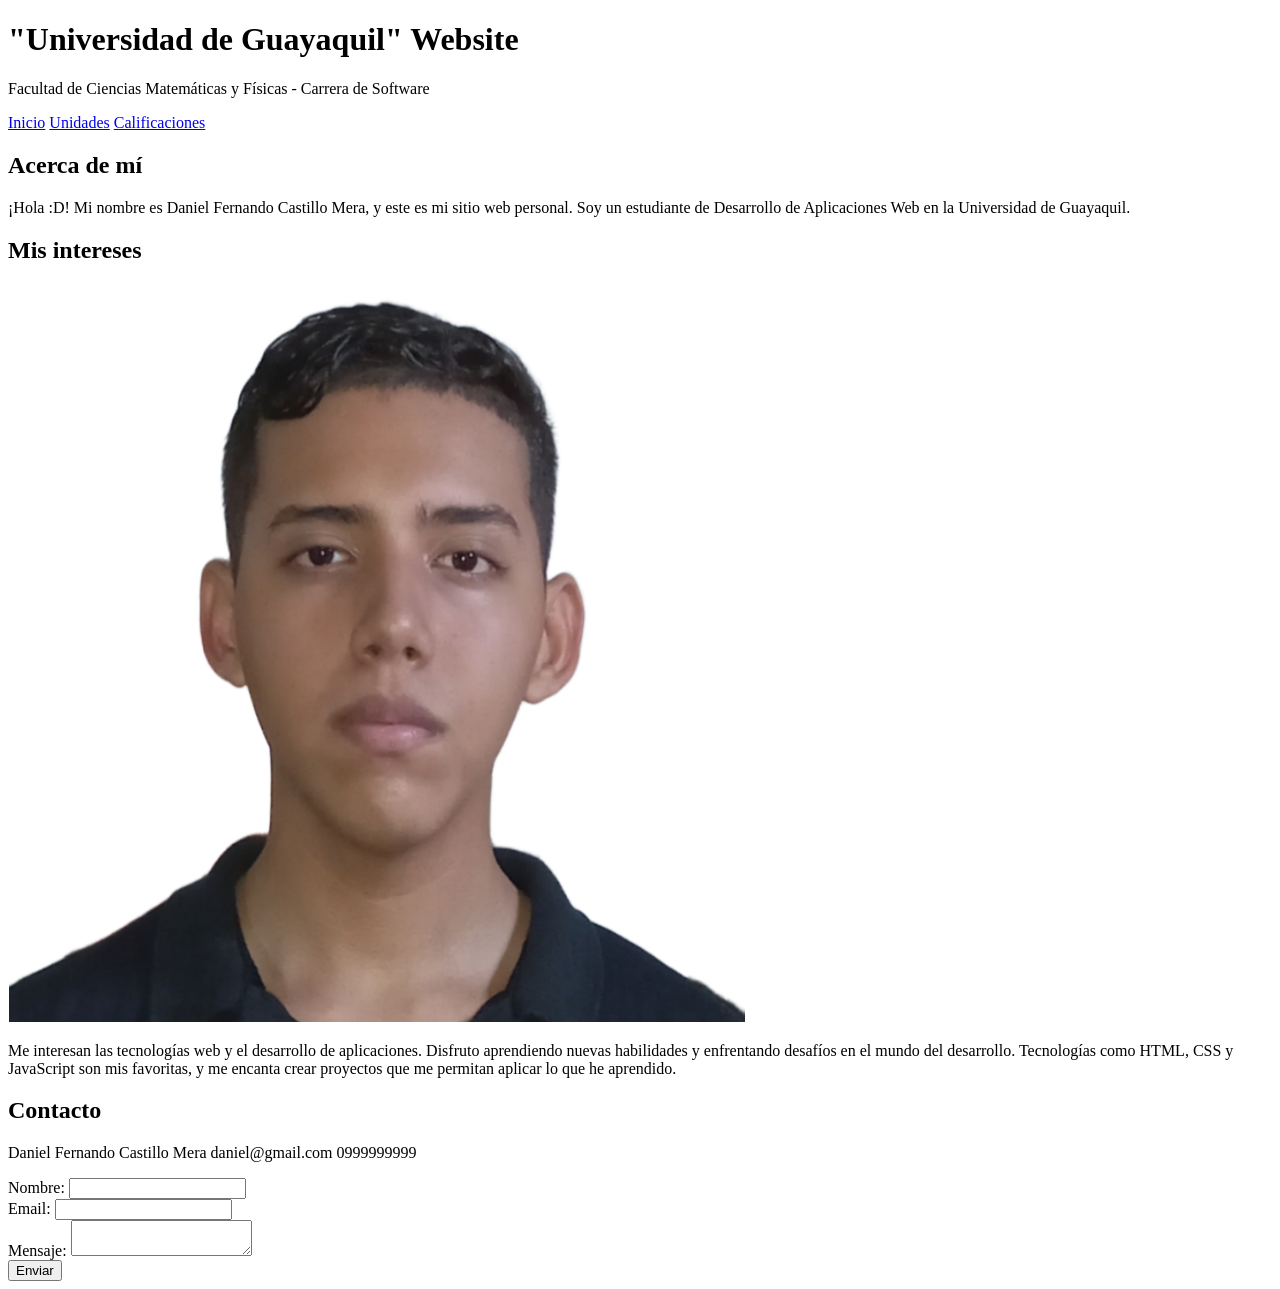
==== index.html @ 8f64f3e5 "Mi primer Commit" ====
<!doctype html>
<html lang="en">
    <head>
        <meta charset="UTF-8"/>
        <meta name="viewport" content="width=device-width, initial-scale=1.0"/>
        <title>Mis primeros pasos en HTML</title>
        <link rel="preload" href="css/style.css" as="style"/>
        <link rel="stylesheet" href="css/style.css"/>
    </head>
    <body>
        <header>
            <div class="container">
                <h1 class="title">
                    "Universidad de Guayaquil"
                    <span> Website</span>
                </h1>
                <p class="subtitle">Facultad de Ciencias Matemáticas y Físicas - Carrera de Software</p>
                <nav>
                    <a href="index.html">Inicio</a>
                    <a href="Grupos_UG.html">Unidades</a>
                    <a href="calificaciones.html">Calificaciones</a>
                </nav>
            </div>
        </header>
       <main class="container">
            <section class="card" id="about">
                <h2>Acerca de mí</h2>
                <p>
                    ¡Hola :D!
                    Mi nombre es Daniel Fernando Castillo Mera, y este es mi sitio web personal.
                    Soy un estudiante de Desarrollo de Aplicaciones Web en la Universidad de Guayaquil.
                </p>
            </section>
            <section class="card">
                <h2>Mis intereses</h2>
                <img src="public/Foto_actualV2.png" alt="Foto de Daniel"/>
                <p>
                    Me interesan las tecnologías web y el desarrollo de aplicaciones. Disfruto aprendiendo nuevas habilidades y enfrentando desafíos en el mundo del desarrollo.
                    Tecnologías como HTML, CSS y JavaScript son mis favoritas, y me encanta crear proyectos que me permitan aplicar lo que he aprendido.
                </p>
            </section>
            <section class="card" id="contact">
                <h2>Contacto</h2>
                <p>
                    Daniel Fernando Castillo Mera
                    daniel@gmail.com
                    0999999999
                </p>
                <form>
                    <label for="nombre">Nombre:</label>
                    <input type="text" id="nombre" name="nombre"/>
                    <br>
                    <label for="email">Email:</label>
                    <input type="email" id="email" name="email"/>
                    <br>
                    <label for="mensaje">Mensaje:</label>
                    <textarea id="mensaje" name="mensaje"></textarea>
                    <br>
                    <button type="submit">Enviar</button>
                </form>
            </section>
         </main>
    </body>
</html>
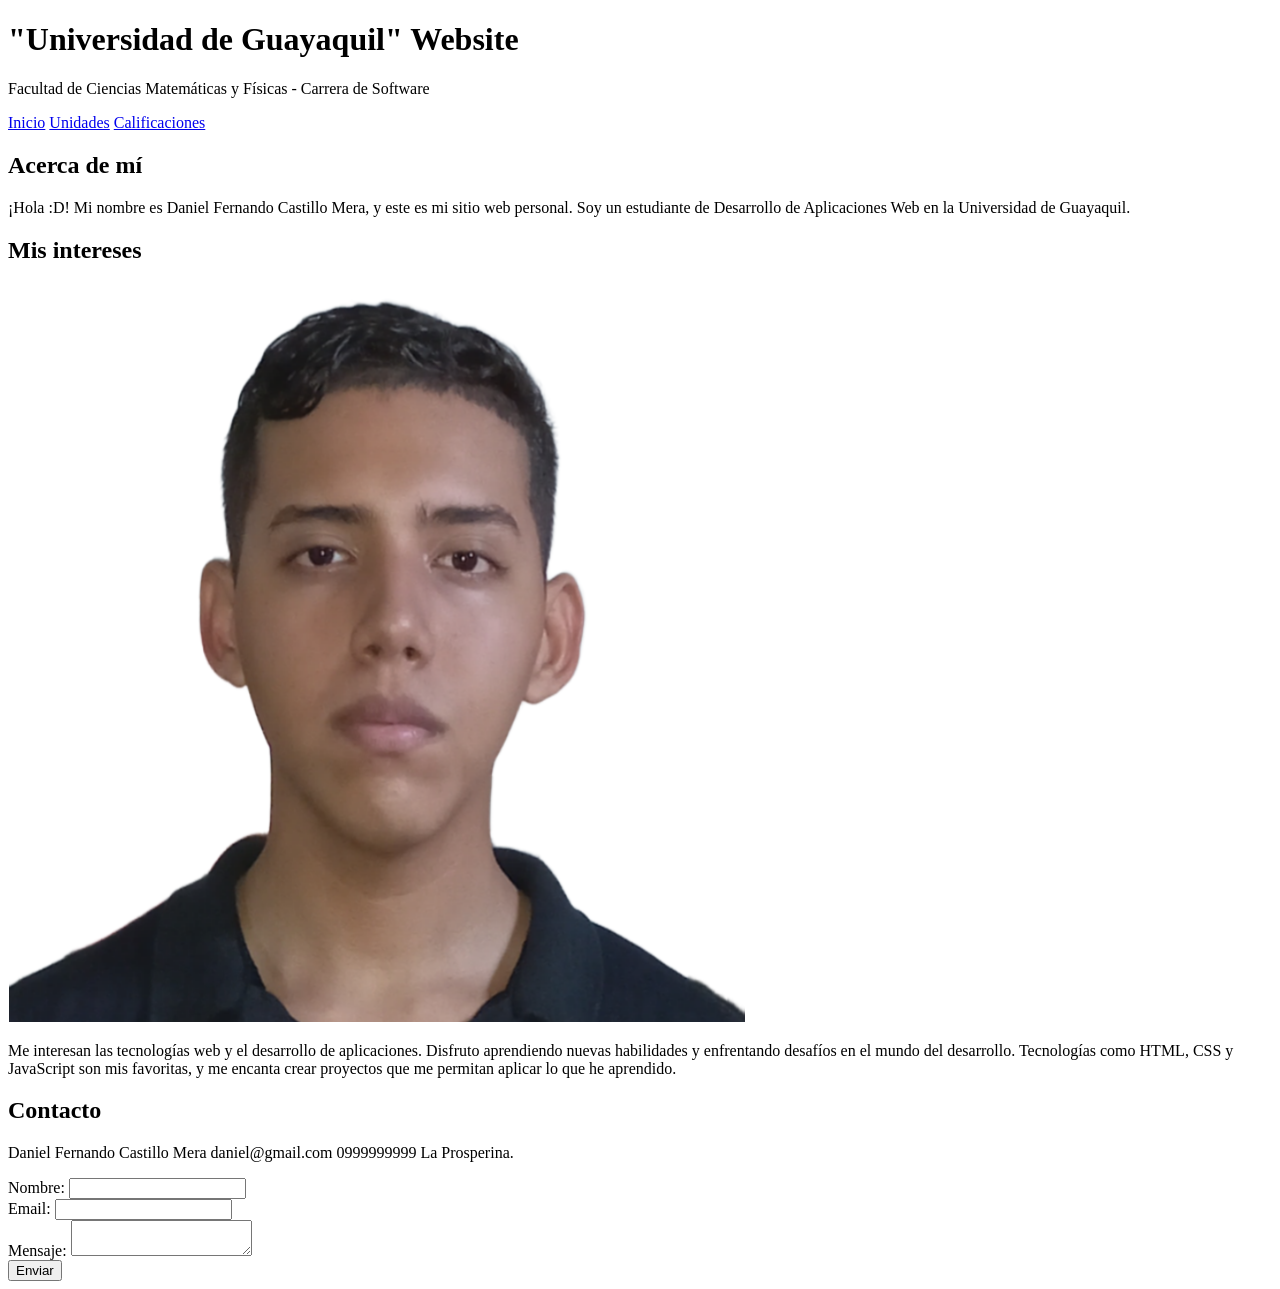
==== commit 6ffae2af: "Segundo Commit" ====
--- a/index.html
+++ b/index.html
@@ -45,6 +45,7 @@
                     Daniel Fernando Castillo Mera
                     daniel@gmail.com
                     0999999999
+                    La Prosperina.
                 </p>
                 <form>
                     <label for="nombre">Nombre:</label>
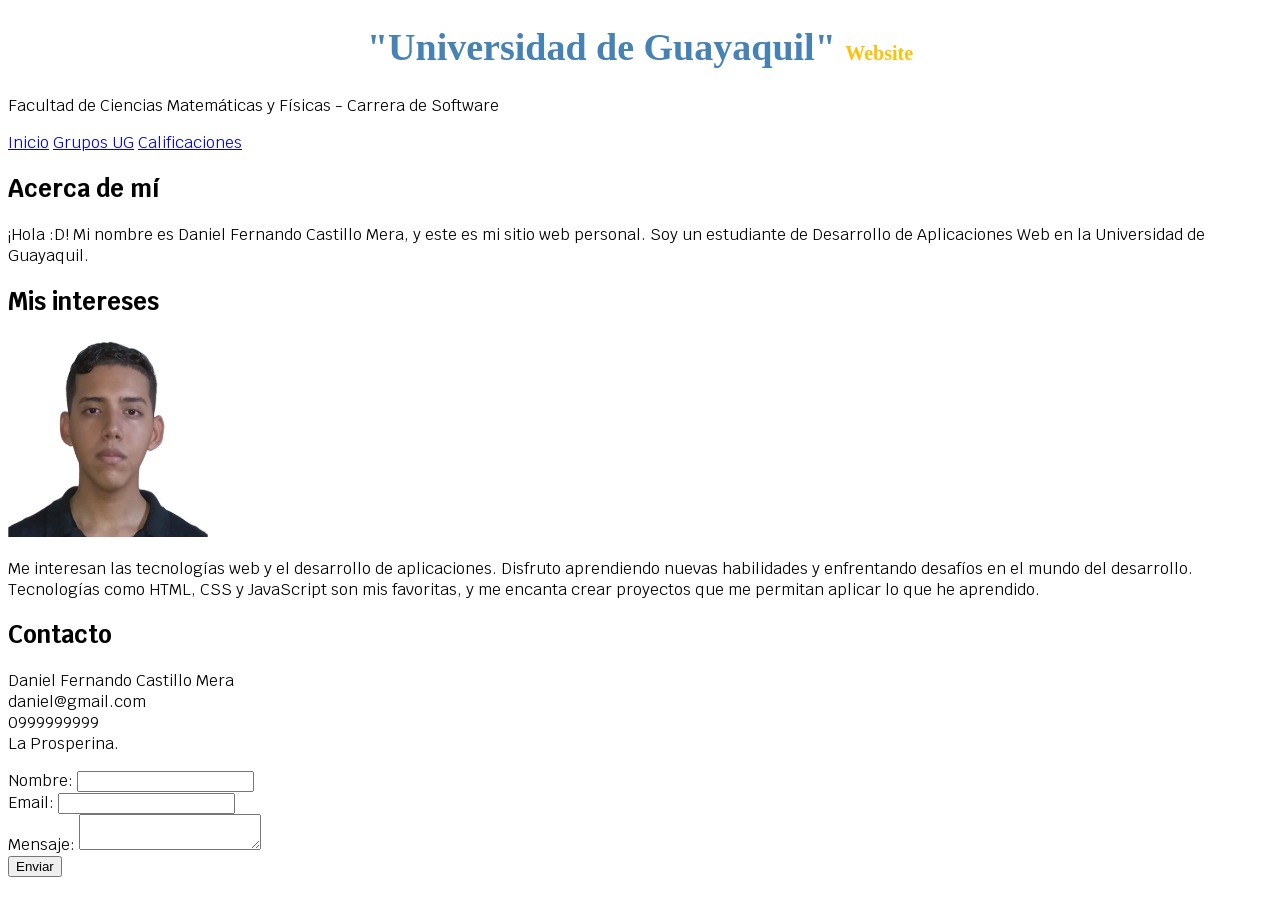
==== commit a994891f: "Tercer Commint All Fix" ====
--- a/index.html
+++ b/index.html
@@ -4,8 +4,11 @@
         <meta charset="UTF-8"/>
         <meta name="viewport" content="width=device-width, initial-scale=1.0"/>
         <title>Mis primeros pasos en HTML</title>
-        <link rel="preload" href="css/style.css" as="style"/>
-        <link rel="stylesheet" href="css/style.css"/>
+        <link rel="preload" href="css/styles.css" as="style"/>
+        <link rel="stylesheet" href="css/styles.css"/>
+        <link rel="preconnect" href="https://fonts.googleapis.com">
+        <link rel="preconnect" href="https://fonts.gstatic.com" crossorigin>
+        <link href="https://fonts.googleapis.com/css2?family=Krub:ital,wght@0,200;0,300;0,400;0,500;0,600;0,700;1,200;1,300;1,400;1,500;1,600;1,700&display=swap" rel="stylesheet">
     </head>
     <body>
         <header>
@@ -17,7 +20,7 @@
                 <p class="subtitle">Facultad de Ciencias Matemáticas y Físicas - Carrera de Software</p>
                 <nav>
                     <a href="index.html">Inicio</a>
-                    <a href="Grupos_UG.html">Unidades</a>
+                    <a href="Grupos_UG.html">Grupos UG</a>
                     <a href="calificaciones.html">Calificaciones</a>
                 </nav>
             </div>
@@ -33,7 +36,7 @@
             </section>
             <section class="card">
                 <h2>Mis intereses</h2>
-                <img src="public/Foto_actualV2.png" alt="Foto de Daniel"/>
+                <img src="public/Foto_actualV2.png" alt="Foto de Daniel" width="200px"/>
                 <p>
                     Me interesan las tecnologías web y el desarrollo de aplicaciones. Disfruto aprendiendo nuevas habilidades y enfrentando desafíos en el mundo del desarrollo.
                     Tecnologías como HTML, CSS y JavaScript son mis favoritas, y me encanta crear proyectos que me permitan aplicar lo que he aprendido.
@@ -42,10 +45,10 @@
             <section class="card" id="contact">
                 <h2>Contacto</h2>
                 <p>
-                    Daniel Fernando Castillo Mera
-                    daniel@gmail.com
-                    0999999999
-                    La Prosperina.
+                    Daniel Fernando Castillo Mera <br>
+                    daniel@gmail.com <br>
+                    0999999999 <br>
+                    La Prosperina. <br>
                 </p>
                 <form>
                     <label for="nombre">Nombre:</label>
--- a/css/styles.css
+++ b/css/styles.css
@@ -0,0 +1,173 @@
+:root{
+  /*pseudoelementos para crear variables personalizada tmb conocidos como custom properties*/
+  --blanco: #ffffff;
+  --oscuro: #000000;
+  --primario: #4682b4;
+  --segundario: rgba(255, 193, 7, 1);
+  --gris: #757575;
+}
+html{
+  font-size: 62.5%;
+}
+body {
+  font-size: 16px;
+  font-family: "Krub", sans-serif;/*colocralo aca para que se aplique en todo*/
+}
+h1{
+  text-align: center;
+  color: #2563EB;
+  /* text-transform: lowercase;  Cambia a minúsculas */
+}
+span{
+  color: #44776655;
+  font-size: 3rem;
+}
+.title{
+  /*no iniciar con numeros un class, si -_*/
+  text-align: center;
+  font-size: 3.8rem;
+  color: var(--primario);
+  font-family: 'Times New Roman', Times, serif;/*fuentes seguras*/
+}
+.title span{
+  font-size: 2rem;
+  color: var(--segundario);
+}
+
+/* Estilos compartidos para todas las páginas
+:root {
+  color-scheme: light;
+  --bg: #e9eef8;
+  --surface: #ffffff;
+  --surface-strong: #f8fafc;
+  --text: #1d2939;
+  --muted: #475569;
+  --primary: #2563eb;
+  --primary-soft: #dbeafe;
+  --border: rgba(15, 23, 42, 0.08);
+}
+
+* {
+  box-sizing: border-box;
+}
+
+html {
+  scroll-behavior: smooth;
+}
+
+body {
+  margin: 0;
+  min-height: 100vh;
+  font-family: "Segoe UI", Tahoma, Geneva, Verdana, sans-serif;
+  background: radial-gradient(circle at top, rgba(37, 99, 235, 0.15), transparent 40%),
+    linear-gradient(180deg, #eef4ff 0%, #f8fbff 100%);
+  color: var(--text);
+}
+
+.container {
+  width: min(1100px, calc(100% - 2rem));
+  margin: 0 auto;
+}
+
+header {
+  background: var(--primary);
+  color: white;
+  padding: 1.5rem 0.75rem;
+  box-shadow: 0 22px 60px rgba(37, 99, 235, 0.16);
+}
+
+header .container {
+  display: grid;
+  gap: 1rem;
+}
+
+header h1 {
+  margin: 0;
+  font-size: clamp(2rem, 3vw, 2.7rem);
+  letter-spacing: -0.03em;
+}
+
+header .subtitle {
+  margin: 0;
+  color: rgba(255, 255, 255, 0.88);
+  font-size: 1rem;
+}
+
+nav {
+  display: flex;
+  flex-wrap: wrap;
+  justify-content: center;
+  gap: 0.75rem;
+}
+
+nav a {
+  color: white;
+  text-decoration: none;
+  padding: 0.55rem 0.85rem;
+  border-radius: 999px;
+  background: rgba(255, 255, 255, 0.14);
+  transition: background 0.2s ease, transform 0.2s ease;
+}
+
+nav a:hover {
+  background: rgba(255, 255, 255, 0.24);
+  transform: translateY(-1px);
+}
+
+main {
+  padding: 1.5rem 0 2rem;
+}
+
+.card {
+  background: var(--surface);
+  border: 1px solid var(--border);
+  border-radius: 24px;
+  box-shadow: 0 20px 45px rgba(15, 23, 42, 0.08);
+  padding: 1.5rem;
+  margin-bottom: 1.5rem;
+}
+
+.card h2,
+.card h3,
+.card h4 {
+  margin-top: 0;
+}
+
+.card p,
+.card li {
+  line-height: 1.75;
+  color: var(--muted);
+}
+
+.card ul {
+  padding-left: 1.3rem;
+  margin: 1rem 0 0;
+}
+
+.card li {
+  margin-bottom: 0.65rem;
+}
+
+img {
+  max-width: 100%;
+  height: auto;
+  border-radius: 20px;
+  display: block;
+  margin: 1.25rem auto;
+}
+
+footer {
+  text-align: center;
+  color: var(--muted);
+  padding: 1.25rem 0 2rem;
+}
+
+@media (min-width: 720px) {
+  header .container {
+    gap: 1.25rem;
+  }
+
+  nav {
+    justify-content: center;
+  }
+} */
--- a/css/styles.css
+++ b/css/styles.css
@@ -0,0 +1,173 @@
+:root{
+  /*pseudoelementos para crear variables personalizada tmb conocidos como custom properties*/
+  --blanco: #ffffff;
+  --oscuro: #000000;
+  --primario: #4682b4;
+  --segundario: rgba(255, 193, 7, 1);
+  --gris: #757575;
+}
+html{
+  font-size: 62.5%;
+}
+body {
+  font-size: 16px;
+  font-family: "Krub", sans-serif;/*colocralo aca para que se aplique en todo*/
+}
+h1{
+  text-align: center;
+  color: #2563EB;
+  /* text-transform: lowercase;  Cambia a minúsculas */
+}
+span{
+  color: #44776655;
+  font-size: 3rem;
+}
+.title{
+  /*no iniciar con numeros un class, si -_*/
+  text-align: center;
+  font-size: 3.8rem;
+  color: var(--primario);
+  font-family: 'Times New Roman', Times, serif;/*fuentes seguras*/
+}
+.title span{
+  font-size: 2rem;
+  color: var(--segundario);
+}
+
+/* Estilos compartidos para todas las páginas
+:root {
+  color-scheme: light;
+  --bg: #e9eef8;
+  --surface: #ffffff;
+  --surface-strong: #f8fafc;
+  --text: #1d2939;
+  --muted: #475569;
+  --primary: #2563eb;
+  --primary-soft: #dbeafe;
+  --border: rgba(15, 23, 42, 0.08);
+}
+
+* {
+  box-sizing: border-box;
+}
+
+html {
+  scroll-behavior: smooth;
+}
+
+body {
+  margin: 0;
+  min-height: 100vh;
+  font-family: "Segoe UI", Tahoma, Geneva, Verdana, sans-serif;
+  background: radial-gradient(circle at top, rgba(37, 99, 235, 0.15), transparent 40%),
+    linear-gradient(180deg, #eef4ff 0%, #f8fbff 100%);
+  color: var(--text);
+}
+
+.container {
+  width: min(1100px, calc(100% - 2rem));
+  margin: 0 auto;
+}
+
+header {
+  background: var(--primary);
+  color: white;
+  padding: 1.5rem 0.75rem;
+  box-shadow: 0 22px 60px rgba(37, 99, 235, 0.16);
+}
+
+header .container {
+  display: grid;
+  gap: 1rem;
+}
+
+header h1 {
+  margin: 0;
+  font-size: clamp(2rem, 3vw, 2.7rem);
+  letter-spacing: -0.03em;
+}
+
+header .subtitle {
+  margin: 0;
+  color: rgba(255, 255, 255, 0.88);
+  font-size: 1rem;
+}
+
+nav {
+  display: flex;
+  flex-wrap: wrap;
+  justify-content: center;
+  gap: 0.75rem;
+}
+
+nav a {
+  color: white;
+  text-decoration: none;
+  padding: 0.55rem 0.85rem;
+  border-radius: 999px;
+  background: rgba(255, 255, 255, 0.14);
+  transition: background 0.2s ease, transform 0.2s ease;
+}
+
+nav a:hover {
+  background: rgba(255, 255, 255, 0.24);
+  transform: translateY(-1px);
+}
+
+main {
+  padding: 1.5rem 0 2rem;
+}
+
+.card {
+  background: var(--surface);
+  border: 1px solid var(--border);
+  border-radius: 24px;
+  box-shadow: 0 20px 45px rgba(15, 23, 42, 0.08);
+  padding: 1.5rem;
+  margin-bottom: 1.5rem;
+}
+
+.card h2,
+.card h3,
+.card h4 {
+  margin-top: 0;
+}
+
+.card p,
+.card li {
+  line-height: 1.75;
+  color: var(--muted);
+}
+
+.card ul {
+  padding-left: 1.3rem;
+  margin: 1rem 0 0;
+}
+
+.card li {
+  margin-bottom: 0.65rem;
+}
+
+img {
+  max-width: 100%;
+  height: auto;
+  border-radius: 20px;
+  display: block;
+  margin: 1.25rem auto;
+}
+
+footer {
+  text-align: center;
+  color: var(--muted);
+  padding: 1.25rem 0 2rem;
+}
+
+@media (min-width: 720px) {
+  header .container {
+    gap: 1.25rem;
+  }
+
+  nav {
+    justify-content: center;
+  }
+} */
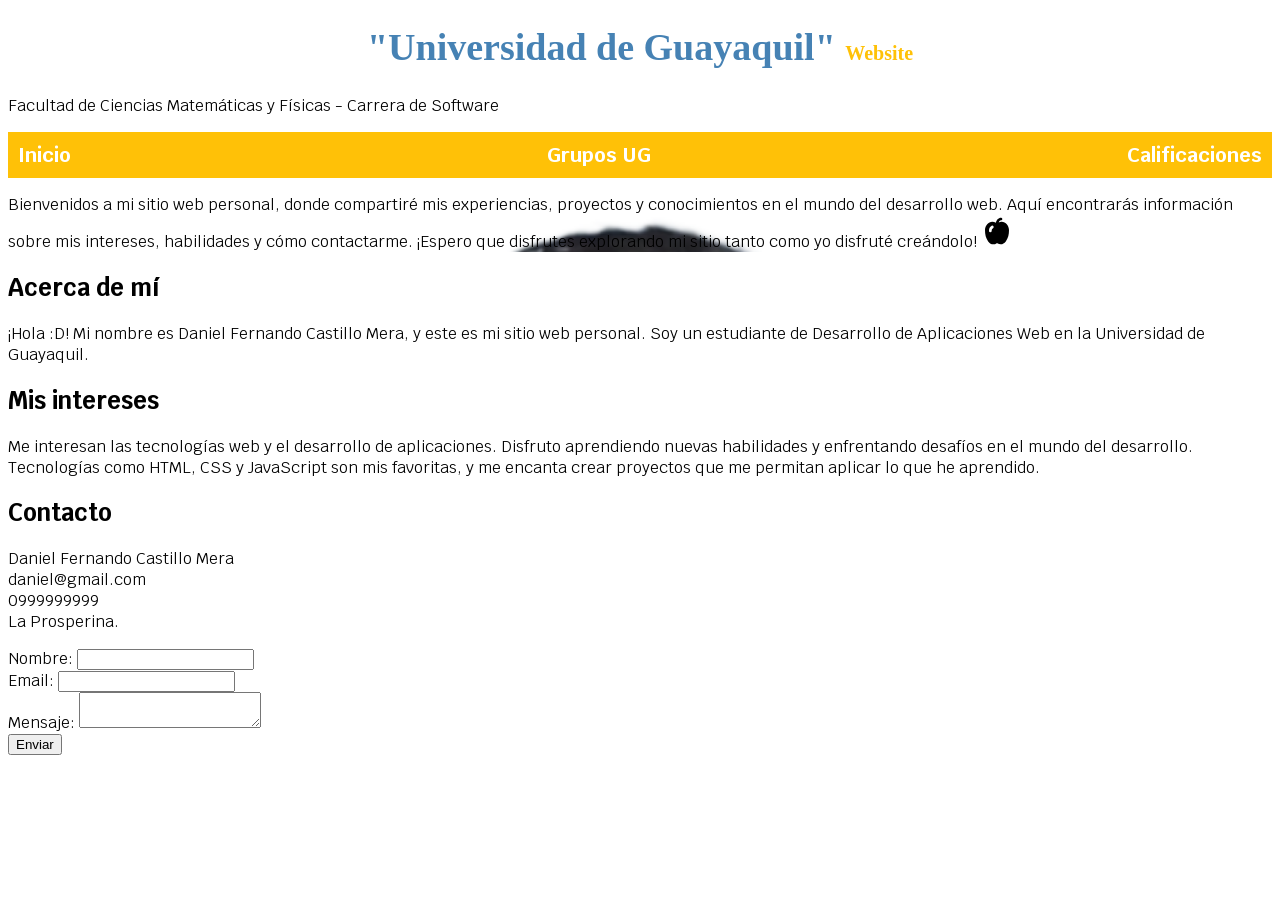
==== commit 116b07cf: "FIX V1.0.4" ====
--- a/index.html
+++ b/index.html
@@ -4,11 +4,13 @@
         <meta charset="UTF-8"/>
         <meta name="viewport" content="width=device-width, initial-scale=1.0"/>
         <title>Mis primeros pasos en HTML</title>
-        <link rel="preload" href="css/styles.css" as="style"/>
-        <link rel="stylesheet" href="css/styles.css"/>
+        <link rel="preload" href="css/normalize.css" as="style"/>
+        <link rel="stylesheet" href="css/normalize.css"/>
         <link rel="preconnect" href="https://fonts.googleapis.com">
         <link rel="preconnect" href="https://fonts.gstatic.com" crossorigin>
         <link href="https://fonts.googleapis.com/css2?family=Krub:ital,wght@0,200;0,300;0,400;0,500;0,600;0,700;1,200;1,300;1,400;1,500;1,600;1,700&display=swap" rel="stylesheet">
+        <link rel="preload" href="css/styles.css" as="style"/>
+        <link rel="stylesheet" href="css/styles.css"/>
     </head>
     <body>
         <header>
@@ -18,13 +20,24 @@
                     <span> Website</span>
                 </h1>
                 <p class="subtitle">Facultad de Ciencias Matemáticas y Físicas - Carrera de Software</p>
-                <nav>
+               <div class="nav-bg">
+                <nav class="navegacion-principal" contenedor>
                     <a href="index.html">Inicio</a>
                     <a href="Grupos_UG.html">Grupos UG</a>
                     <a href="calificaciones.html">Calificaciones</a>
                 </nav>
             </div>
         </header>
+
+        <section class="hero">
+            <div class="contenido-hero">
+                <p>
+                    Bienvenidos a mi sitio web personal, donde compartiré mis experiencias, proyectos y conocimientos en el mundo del desarrollo web. Aquí encontrarás información sobre mis intereses, habilidades y cómo contactarme. ¡Espero que disfrutes explorando mi sitio tanto como yo disfruté creándolo!
+                    <img src="iconos/apple.svg" alt="icono de manzana"/>
+                </p>
+            </div>
+        </section>
+
        <main class="container">
             <section class="card" id="about">
                 <h2>Acerca de mí</h2>
@@ -36,7 +49,6 @@
             </section>
             <section class="card">
                 <h2>Mis intereses</h2>
-                <img src="public/Foto_actualV2.png" alt="Foto de Daniel" width="200px"/>
                 <p>
                     Me interesan las tecnologías web y el desarrollo de aplicaciones. Disfruto aprendiendo nuevas habilidades y enfrentando desafíos en el mundo del desarrollo.
                     Tecnologías como HTML, CSS y JavaScript son mis favoritas, y me encanta crear proyectos que me permitan aplicar lo que he aprendido.
--- a/css/styles.css
+++ b/css/styles.css
@@ -13,6 +13,18 @@
   font-size: 16px;
   font-family: "Krub", sans-serif;/*colocralo aca para que se aplique en todo*/
 }
+
+/*@media (min-width:480px) {/*celura
+  body{
+    background-color: blue;
+  }
+}
+
+@media (min-width: 768px) {/*tablet
+  body{
+    background-color: red;
+  }
+}*/
 h1{
   text-align: center;
   color: #2563EB;
@@ -34,140 +46,64 @@
   color: var(--segundario);
 }
 
-/* Estilos compartidos para todas las páginas
-:root {
-  color-scheme: light;
-  --bg: #e9eef8;
-  --surface: #ffffff;
-  --surface-strong: #f8fafc;
-  --text: #1d2939;
-  --muted: #475569;
-  --primary: #2563eb;
-  --primary-soft: #dbeafe;
-  --border: rgba(15, 23, 42, 0.08);
+.contenedor{
+  width: 120rem;
+  margin-top: 0rem;
+  margin-right: auto;
+  margin-bottom: 0rem;
+  margin-left: auto;
+ /*margin: 0 auto 0 auto;*/
+ /*margin:0 auto*/
+}
+.nav-bg{
+  background-color: var(--segundario);
 }
 
-* {
-  box-sizing: border-box;
+.navegacion-principal{
+  display: flex;
+  flex-direction: column;/*por defecto es row*/
+  /*align-items: center; el justify de columns*/
+
+}
+@media (min-width: 480px) {
+  .navegacion-principal{
+    flex-direction: row;
+  }
+}
+@media (min-width: 768px) {
+  .navegacion-principal{
+    flex-direction: row;
+    justify-content: space-between;
+  }
+}
+@media (min-width: 1140px) {
+  .navegacion-principal{
+    flex-direction: row;
+  }
+}
+@media (min-width: 1440px) {
+  .navegacion-principal{
+    flex-direction: row;
+  }
+}
+.navegacion-principal a{
+  /*background-color: var(--primario);*/
+  display: block;
+  text-align: center;
+  padding: 1rem;
+  color : var(--blanco);
+  text-decoration: none;
+  font-size: 2rem;
+  font-weight: bold;
 }
 
-html {
-  scroll-behavior: smooth;
+.navegacion-principal a:hover{
+  background-color: var(--primario);
+  color: var(--oscuro);
+  transition: all 0.3s ease;
 }
-
-body {
-  margin: 0;
-  min-height: 100vh;
-  font-family: "Segoe UI", Tahoma, Geneva, Verdana, sans-serif;
-  background: radial-gradient(circle at top, rgba(37, 99, 235, 0.15), transparent 40%),
-    linear-gradient(180deg, #eef4ff 0%, #f8fbff 100%);
-  color: var(--text);
-}
-
-.container {
-  width: min(1100px, calc(100% - 2rem));
-  margin: 0 auto;
-}
-
-header {
-  background: var(--primary);
-  color: white;
-  padding: 1.5rem 0.75rem;
-  box-shadow: 0 22px 60px rgba(37, 99, 235, 0.16);
-}
-
-header .container {
-  display: grid;
-  gap: 1rem;
-}
-
-header h1 {
-  margin: 0;
-  font-size: clamp(2rem, 3vw, 2.7rem);
-  letter-spacing: -0.03em;
-}
-
-header .subtitle {
-  margin: 0;
-  color: rgba(255, 255, 255, 0.88);
-  font-size: 1rem;
-}
-
-nav {
-  display: flex;
-  flex-wrap: wrap;
-  justify-content: center;
-  gap: 0.75rem;
-}
-
-nav a {
-  color: white;
-  text-decoration: none;
-  padding: 0.55rem 0.85rem;
-  border-radius: 999px;
-  background: rgba(255, 255, 255, 0.14);
-  transition: background 0.2s ease, transform 0.2s ease;
-}
-
-nav a:hover {
-  background: rgba(255, 255, 255, 0.24);
-  transform: translateY(-1px);
-}
-
-main {
-  padding: 1.5rem 0 2rem;
-}
-
-.card {
-  background: var(--surface);
-  border: 1px solid var(--border);
-  border-radius: 24px;
-  box-shadow: 0 20px 45px rgba(15, 23, 42, 0.08);
-  padding: 1.5rem;
-  margin-bottom: 1.5rem;
-}
-
-.card h2,
-.card h3,
-.card h4 {
-  margin-top: 0;
-}
-
-.card p,
-.card li {
-  line-height: 1.75;
-  color: var(--muted);
-}
-
-.card ul {
-  padding-left: 1.3rem;
-  margin: 1rem 0 0;
-}
-
-.card li {
-  margin-bottom: 0.65rem;
-}
-
-img {
-  max-width: 100%;
-  height: auto;
-  border-radius: 20px;
-  display: block;
-  margin: 1.25rem auto;
-}
-
-footer {
-  text-align: center;
-  color: var(--muted);
-  padding: 1.25rem 0 2rem;
-}
-
-@media (min-width: 720px) {
-  header .container {
-    gap: 1.25rem;
-  }
-
-  nav {
-    justify-content: center;
-  }
-} */+.hero{
+  background-image: url(../public/Foto_actualV2.png);
+  background-repeat: no-repeat;
+  background-size: cover;
+}
--- a/css/styles.css
+++ b/css/styles.css
@@ -13,6 +13,18 @@
   font-size: 16px;
   font-family: "Krub", sans-serif;/*colocralo aca para que se aplique en todo*/
 }
+
+/*@media (min-width:480px) {/*celura
+  body{
+    background-color: blue;
+  }
+}
+
+@media (min-width: 768px) {/*tablet
+  body{
+    background-color: red;
+  }
+}*/
 h1{
   text-align: center;
   color: #2563EB;
@@ -34,140 +46,64 @@
   color: var(--segundario);
 }
 
-/* Estilos compartidos para todas las páginas
-:root {
-  color-scheme: light;
-  --bg: #e9eef8;
-  --surface: #ffffff;
-  --surface-strong: #f8fafc;
-  --text: #1d2939;
-  --muted: #475569;
-  --primary: #2563eb;
-  --primary-soft: #dbeafe;
-  --border: rgba(15, 23, 42, 0.08);
+.contenedor{
+  width: 120rem;
+  margin-top: 0rem;
+  margin-right: auto;
+  margin-bottom: 0rem;
+  margin-left: auto;
+ /*margin: 0 auto 0 auto;*/
+ /*margin:0 auto*/
+}
+.nav-bg{
+  background-color: var(--segundario);
 }
 
-* {
-  box-sizing: border-box;
+.navegacion-principal{
+  display: flex;
+  flex-direction: column;/*por defecto es row*/
+  /*align-items: center; el justify de columns*/
+
+}
+@media (min-width: 480px) {
+  .navegacion-principal{
+    flex-direction: row;
+  }
+}
+@media (min-width: 768px) {
+  .navegacion-principal{
+    flex-direction: row;
+    justify-content: space-between;
+  }
+}
+@media (min-width: 1140px) {
+  .navegacion-principal{
+    flex-direction: row;
+  }
+}
+@media (min-width: 1440px) {
+  .navegacion-principal{
+    flex-direction: row;
+  }
+}
+.navegacion-principal a{
+  /*background-color: var(--primario);*/
+  display: block;
+  text-align: center;
+  padding: 1rem;
+  color : var(--blanco);
+  text-decoration: none;
+  font-size: 2rem;
+  font-weight: bold;
 }
 
-html {
-  scroll-behavior: smooth;
+.navegacion-principal a:hover{
+  background-color: var(--primario);
+  color: var(--oscuro);
+  transition: all 0.3s ease;
 }
-
-body {
-  margin: 0;
-  min-height: 100vh;
-  font-family: "Segoe UI", Tahoma, Geneva, Verdana, sans-serif;
-  background: radial-gradient(circle at top, rgba(37, 99, 235, 0.15), transparent 40%),
-    linear-gradient(180deg, #eef4ff 0%, #f8fbff 100%);
-  color: var(--text);
-}
-
-.container {
-  width: min(1100px, calc(100% - 2rem));
-  margin: 0 auto;
-}
-
-header {
-  background: var(--primary);
-  color: white;
-  padding: 1.5rem 0.75rem;
-  box-shadow: 0 22px 60px rgba(37, 99, 235, 0.16);
-}
-
-header .container {
-  display: grid;
-  gap: 1rem;
-}
-
-header h1 {
-  margin: 0;
-  font-size: clamp(2rem, 3vw, 2.7rem);
-  letter-spacing: -0.03em;
-}
-
-header .subtitle {
-  margin: 0;
-  color: rgba(255, 255, 255, 0.88);
-  font-size: 1rem;
-}
-
-nav {
-  display: flex;
-  flex-wrap: wrap;
-  justify-content: center;
-  gap: 0.75rem;
-}
-
-nav a {
-  color: white;
-  text-decoration: none;
-  padding: 0.55rem 0.85rem;
-  border-radius: 999px;
-  background: rgba(255, 255, 255, 0.14);
-  transition: background 0.2s ease, transform 0.2s ease;
-}
-
-nav a:hover {
-  background: rgba(255, 255, 255, 0.24);
-  transform: translateY(-1px);
-}
-
-main {
-  padding: 1.5rem 0 2rem;
-}
-
-.card {
-  background: var(--surface);
-  border: 1px solid var(--border);
-  border-radius: 24px;
-  box-shadow: 0 20px 45px rgba(15, 23, 42, 0.08);
-  padding: 1.5rem;
-  margin-bottom: 1.5rem;
-}
-
-.card h2,
-.card h3,
-.card h4 {
-  margin-top: 0;
-}
-
-.card p,
-.card li {
-  line-height: 1.75;
-  color: var(--muted);
-}
-
-.card ul {
-  padding-left: 1.3rem;
-  margin: 1rem 0 0;
-}
-
-.card li {
-  margin-bottom: 0.65rem;
-}
-
-img {
-  max-width: 100%;
-  height: auto;
-  border-radius: 20px;
-  display: block;
-  margin: 1.25rem auto;
-}
-
-footer {
-  text-align: center;
-  color: var(--muted);
-  padding: 1.25rem 0 2rem;
-}
-
-@media (min-width: 720px) {
-  header .container {
-    gap: 1.25rem;
-  }
-
-  nav {
-    justify-content: center;
-  }
-} */+.hero{
+  background-image: url(../public/Foto_actualV2.png);
+  background-repeat: no-repeat;
+  background-size: cover;
+}
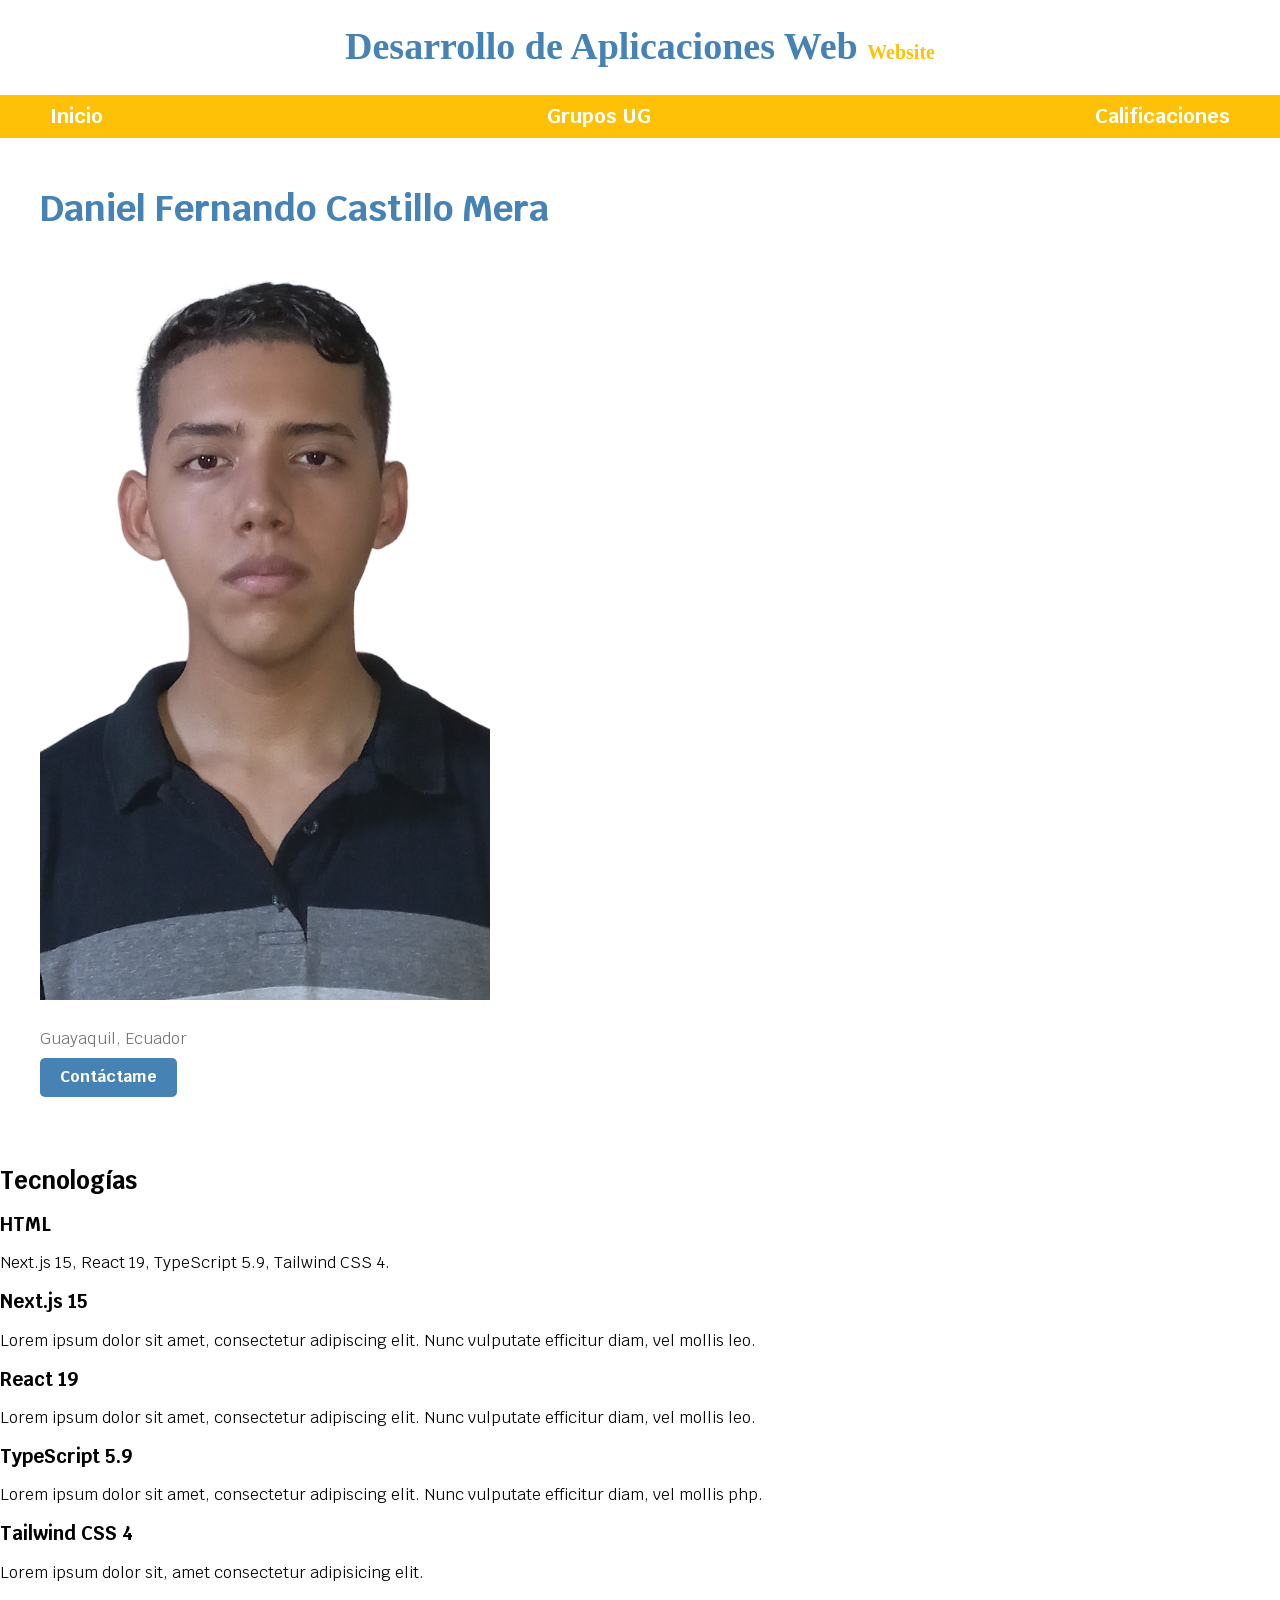
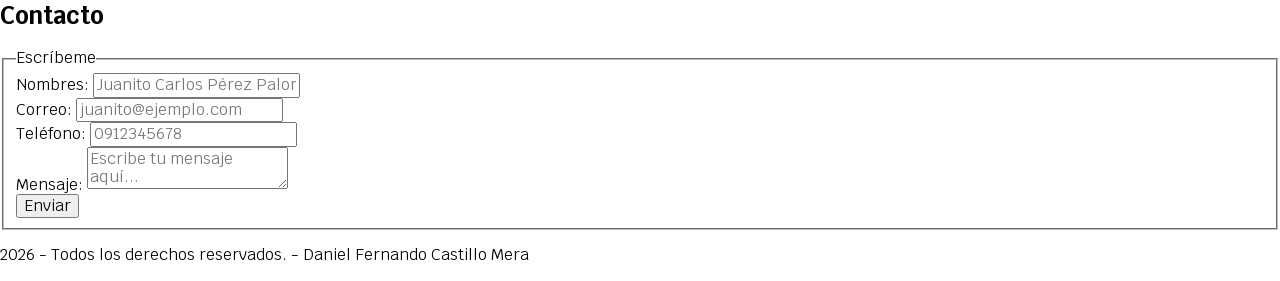
==== commit d0df281e: "FIX V1.0.5" ====
--- a/index.html
+++ b/index.html
@@ -1,80 +1,122 @@
 <!doctype html>
 <html lang="en">
-    <head>
-        <meta charset="UTF-8"/>
-        <meta name="viewport" content="width=device-width, initial-scale=1.0"/>
-        <title>Mis primeros pasos en HTML</title>
-        <link rel="preload" href="css/normalize.css" as="style"/>
-        <link rel="stylesheet" href="css/normalize.css"/>
-        <link rel="preconnect" href="https://fonts.googleapis.com">
-        <link rel="preconnect" href="https://fonts.gstatic.com" crossorigin>
-        <link href="https://fonts.googleapis.com/css2?family=Krub:ital,wght@0,200;0,300;0,400;0,500;0,600;0,700;1,200;1,300;1,400;1,500;1,600;1,700&display=swap" rel="stylesheet">
-        <link rel="preload" href="css/styles.css" as="style"/>
-        <link rel="stylesheet" href="css/styles.css"/>
-    </head>
-    <body>
-        <header>
-            <div class="container">
-                <h1 class="title">
-                    "Universidad de Guayaquil"
-                    <span> Website</span>
-                </h1>
-                <p class="subtitle">Facultad de Ciencias Matemáticas y Físicas - Carrera de Software</p>
-               <div class="nav-bg">
-                <nav class="navegacion-principal" contenedor>
-                    <a href="index.html">Inicio</a>
-                    <a href="Grupos_UG.html">Grupos UG</a>
-                    <a href="calificaciones.html">Calificaciones</a>
-                </nav>
-            </div>
-        </header>
+  <!-- el idioma -->
+   <head>
+    <meta charset="UTF-8" />
+    <!-- encoding, ñ, tildes-->
+    <meta name="viewport" content="width=device-width, initial-scale=1.0" />
+    <!-- Navegador-->
+    <title>Hola mundo</title>
+    <!-- Titulo de la pagina-->
+    <link rel="preload" href="css/normalize.css" as="style" />
+    <link rel="stylesheet" href="css/normalize.css" />
+    <link rel="preconnect" href="https://fonts.googleapis.com" />
+    <link rel="preconnect" href="https://fonts.gstatic.com" crossorigin />
+    <link
+      href="https://fonts.googleapis.com/css2?family=Krub:wght@200;300;400;500;700&display=swap"
+      rel="stylesheet"
+    />
+    <link rel="preload" href="css/styles.css" as="style" />
+    <link href="css/styles.css" rel="stylesheet" />
+  </head>
+  <body>
+    <header>
+      <h1 class="titulo">
+        Desarrollo de Aplicaciones Web <span> Website </span>
+      </h1>
+      <!--Utilizar un h1 por documento html-->
+    </header>
 
-        <section class="hero">
-            <div class="contenido-hero">
-                <p>
-                    Bienvenidos a mi sitio web personal, donde compartiré mis experiencias, proyectos y conocimientos en el mundo del desarrollo web. Aquí encontrarás información sobre mis intereses, habilidades y cómo contactarme. ¡Espero que disfrutes explorando mi sitio tanto como yo disfruté creándolo!
-                    <img src="iconos/apple.svg" alt="icono de manzana"/>
-                </p>
-            </div>
-        </section>
+    <div class="nav-bg">
+      <nav class="navegacion-principal contenedor">
+        <a href="index.html">Inicio</a>
+        <a href="grupos_UG.html">Grupos UG</a>
+        <a href="calificaciones.html">Calificaciones</a>
+      </nav>
+    </div>
 
-       <main class="container">
-            <section class="card" id="about">
-                <h2>Acerca de mí</h2>
-                <p>
-                    ¡Hola :D!
-                    Mi nombre es Daniel Fernando Castillo Mera, y este es mi sitio web personal.
-                    Soy un estudiante de Desarrollo de Aplicaciones Web en la Universidad de Guayaquil.
-                </p>
-            </section>
-            <section class="card">
-                <h2>Mis intereses</h2>
-                <p>
-                    Me interesan las tecnologías web y el desarrollo de aplicaciones. Disfruto aprendiendo nuevas habilidades y enfrentando desafíos en el mundo del desarrollo.
-                    Tecnologías como HTML, CSS y JavaScript son mis favoritas, y me encanta crear proyectos que me permitan aplicar lo que he aprendido.
-                </p>
-            </section>
-            <section class="card" id="contact">
-                <h2>Contacto</h2>
-                <p>
-                    Daniel Fernando Castillo Mera <br>
-                    daniel@gmail.com <br>
-                    0999999999 <br>
-                    La Prosperina. <br>
-                </p>
-                <form>
-                    <label for="nombre">Nombre:</label>
-                    <input type="text" id="nombre" name="nombre"/>
-                    <br>
-                    <label for="email">Email:</label>
-                    <input type="email" id="email" name="email"/>
-                    <br>
-                    <label for="mensaje">Mensaje:</label>
-                    <textarea id="mensaje" name="mensaje"></textarea>
-                    <br>
-                    <button type="submit">Enviar</button>
-                </form>
-            </section>
-         </main>
-    </body>
+    <section class="hero">
+      <div class="contenido-hero">
+        <div class="hero-texto">
+          <p class="nombre">Daniel Fernando Castillo Mera</p>
+        </div>
+        <img class="foto-perfil" src="public/MI-FOTO-SIN-FONDO-FIX.png" alt="Daniel Fernando Castillo Mera"/>
+        <div class="hero-footer">
+          <p class="ubicacion">Guayaquil, Ecuador</p>
+          <a href="#contacto" class="btn-contacto">Contáctame</a>
+        </div>
+      </div>
+    </section>
+
+    <main>
+      <h2>Tecnologías</h2>
+      <section>
+        <!-- Si tiene un heading como primer hijo se recomienda hacer un section-->
+        <h3>HTML</h3>
+        <p>
+            Next.js 15, React 19, TypeScript 5.9, Tailwind CSS 4.
+        </p>
+      </section>
+      <section>
+        <h3>Next.js 15</h3>
+        <p>
+          Lorem ipsum dolor sit amet, consectetur adipiscing elit. Nunc
+          vulputate efficitur diam, vel mollis leo.
+        </p>
+      </section>
+      <section>
+        <h3>React 19</h3>
+        <p>
+          Lorem ipsum dolor sit amet, consectetur adipiscing elit. Nunc
+          vulputate efficitur diam, vel mollis leo.
+        </p>
+      </section>
+      <section>
+        <h3>TypeScript 5.9</h3>
+        <p>
+          Lorem ipsum dolor sit amet, consectetur adipiscing elit. Nunc
+          vulputate efficitur diam, vel mollis php.
+        </p>
+      </section>
+      <section>
+        <h3>Tailwind CSS 4</h3>
+        <p>
+            Lorem ipsum dolor sit, amet consectetur adipisicing elit.
+        </p>
+      </section>
+    </main>
+
+    <section id="contacto">
+      <h2>Contacto</h2>
+      <form>
+        <fieldset>
+          <legend>Escríbeme</legend>
+
+          <div>
+            <label>Nombres:</label>
+            <input type="text" placeholder="Juanito Carlos Pérez Palomino" />
+          </div>
+          <div>
+            <label>Correo:</label>
+            <input type="email" placeholder="juanito@ejemplo.com" />
+          </div>
+          <div>
+            <label>Teléfono:</label>
+            <input type="tel" placeholder="0912345678" />
+          </div>
+          <div>
+            <label>Mensaje:</label>
+            <textarea placeholder="Escribe tu mensaje aquí..."></textarea>
+          </div>
+          <div>
+            <input type="submit" value="Enviar" />
+          </div>
+        </fieldset>
+      </form>
+    </section>
+
+    <footer>
+      <p>2026 - Todos los derechos reservados. - Daniel Fernando Castillo Mera</p>
+    </footer>
+  </body>
 </html>
--- a/css/styles.css
+++ b/css/styles.css
@@ -1,109 +1,221 @@
-:root{
-  /*pseudoelementos para crear variables personalizada tmb conocidos como custom properties*/
+:root {
+  /*pseudoelementos para crear variables personalizadas tambien conocidos como custom properties*/
   --blanco: #ffffff;
-  --oscuro: #000000;
+  --oscuro: #212121;
   --primario: #4682b4;
-  --segundario: rgba(255, 193, 7, 1);
+  --secundario: rgba(255, 193, 7, 1);
   --gris: #757575;
 }
-html{
+
+html {
   font-size: 62.5%;
-}
+  scroll-behavior: smooth;
+}
+
 body {
   font-size: 16px;
-  font-family: "Krub", sans-serif;/*colocralo aca para que se aplique en todo*/
-}
-
-/*@media (min-width:480px) {/*celura
-  body{
-    background-color: blue;
-  }
-}
-
-@media (min-width: 768px) {/*tablet
-  body{
-    background-color: red;
-  }
-}*/
-h1{
-  text-align: center;
-  color: #2563EB;
-  /* text-transform: lowercase;  Cambia a minúsculas */
-}
-span{
-  color: #44776655;
-  font-size: 3rem;
-}
-.title{
-  /*no iniciar con numeros un class, si -_*/
+  font-family: "Krub", sans-serif; /*colocarlo aca para que aplique a todo*/
+}
+/*1 rem = 10px*/
+
+.titulo {
+  /*no iniciar con numeros un class*/
   text-align: center;
   font-size: 3.8rem;
   color: var(--primario);
-  font-family: 'Times New Roman', Times, serif;/*fuentes seguras*/
-}
-.title span{
+  font-family: "Times New Roman", Times, serif; /*fuentes seguras*/
+}
+.titulo span {
   font-size: 2rem;
-  color: var(--segundario);
-}
-
-.contenedor{
-  width: 120rem;
+  color: var(--secundario);
+}
+
+.contenedor {
+  max-width: 120rem;
   margin-top: 0rem;
   margin-right: auto;
   margin-bottom: 0rem;
   margin-left: auto;
- /*margin: 0 auto 0 auto;*/
- /*margin:0 auto*/
-}
-.nav-bg{
-  background-color: var(--segundario);
-}
-
-.navegacion-principal{
+  /*margin: 0 auto 0 auto;    */
+  /* margin: 0 auto   */
+}
+
+.nav-bg {
+  background-color: var(--secundario);
+}
+
+.navegacion-principal {
   display: flex;
-  flex-direction: column;/*por defecto es row*/
+  flex-direction: column; /*Por defecto es row*/
   /*align-items: center; el justify de columns*/
-
-}
+}
+
 @media (min-width: 480px) {
   .navegacion-principal{
     flex-direction: row;
-  }
-}
+    justify-content: space-between;
+  }
+}
+
 @media (min-width: 768px) {
-  .navegacion-principal{
-    flex-direction: row;
-    justify-content: space-between;
-  }
-}
+  .navegacion-principal {
+    flex-direction: row;
+    justify-content: space-between;
+  }
+}
+
 @media (min-width: 1140px) {
   .navegacion-principal{
     flex-direction: row;
-  }
-}
-@media (min-width: 1440px) {
+    justify-content: space-between;
+  }
+}
+
+@media (min-width: 1400px) {
   .navegacion-principal{
     flex-direction: row;
-  }
-}
-.navegacion-principal a{
-  /*background-color: var(--primario);*/
+    justify-content: space-between;
+  }
+}
+
+.navegacion-principal a {
+  /*background-color: var(--primario);
+  display: inline;*/
   display: block;
   text-align: center;
   padding: 1rem;
-  color : var(--blanco);
+  color: var(--blanco);
   text-decoration: none;
   font-size: 2rem;
   font-weight: bold;
 }
 
-.navegacion-principal a:hover{
+.navegacion-principal a:hover {
   background-color: var(--primario);
   color: var(--oscuro);
-  transition: all 0.3s ease;
-}
-.hero{
-  background-image: url(../public/Foto_actualV2.png);
-  background-repeat: no-repeat;
-  background-size: cover;
+}
+
+.hero {
+  padding: 2rem;
+  background-color: var(--blanco);
+}
+
+.contenido-hero {
+  max-width: 120rem;
+  margin: 0 auto;
+  display: flex;
+  flex-direction: column;
+  gap: 2rem;
+}
+
+.hero-texto {
+  text-align: left;
+}
+
+.nombre {
+  font-size: 2.4rem;
+  font-weight: bold;
+  color: var(--primario);
+  margin: 0;
+}
+
+.foto-perfil {
+  width: 100%;
+  max-width: 30rem;
+  height: auto;
+  object-fit: contain;
+}
+
+.hero-footer {
+  text-align: left;
+}
+
+.ubicacion {
+  font-size: 1.6rem;
+  color: var(--gris);
+  margin: 0 0 1rem 0;
+}
+
+.btn-contacto {
+  display: inline-block;
+  background-color: var(--primario);
+  color: var(--blanco);
+  padding: 1rem 2rem;
+  text-decoration: none;
+  border-radius: 0.5rem;
+  font-weight: bold;
+  transition: background-color 0.3s ease;
+}
+
+.btn-contacto:hover {
+  background-color: var(--secundario);
+  color: var(--oscuro);
+}
+
+@media (min-width: 480px) {
+  .hero {
+    padding: 3rem 2rem;
+  }
+
+  .nombre {
+    font-size: 2.8rem;
+  }
+
+  .foto-perfil {
+    max-width: 35rem;
+  }
+}
+
+@media (min-width: 768px) {
+  .hero {
+    padding: 4rem 2rem;
+  }
+
+  .contenido-hero {
+    flex-direction: row;
+    flex-wrap: wrap;
+    align-items: flex-start;
+    gap: 3rem;
+  }
+
+  .hero-texto {
+    flex: 1 1 100%;
+  }
+
+  .foto-perfil {
+    flex: 0 1 auto;
+    max-width: 40rem;
+  }
+
+  .hero-footer {
+    flex: 1 1 100%;
+  }
+
+  .nombre {
+    font-size: 3.2rem;
+  }
+}
+
+@media (min-width: 1024px) {
+  .hero {
+    padding: 5rem 2rem;
+  }
+
+  .foto-perfil {
+    max-width: 45rem;
+  }
+
+  .nombre {
+    font-size: 3.6rem;
+  }
+}
+
+@media (min-width: 1400px) {
+  .hero {
+    padding: 6rem 2rem;
+  }
+
+  .foto-perfil {
+    max-width: 50rem;
+  }
 }
--- a/css/styles.css
+++ b/css/styles.css
@@ -1,109 +1,221 @@
-:root{
-  /*pseudoelementos para crear variables personalizada tmb conocidos como custom properties*/
+:root {
+  /*pseudoelementos para crear variables personalizadas tambien conocidos como custom properties*/
   --blanco: #ffffff;
-  --oscuro: #000000;
+  --oscuro: #212121;
   --primario: #4682b4;
-  --segundario: rgba(255, 193, 7, 1);
+  --secundario: rgba(255, 193, 7, 1);
   --gris: #757575;
 }
-html{
+
+html {
   font-size: 62.5%;
-}
+  scroll-behavior: smooth;
+}
+
 body {
   font-size: 16px;
-  font-family: "Krub", sans-serif;/*colocralo aca para que se aplique en todo*/
-}
-
-/*@media (min-width:480px) {/*celura
-  body{
-    background-color: blue;
-  }
-}
-
-@media (min-width: 768px) {/*tablet
-  body{
-    background-color: red;
-  }
-}*/
-h1{
-  text-align: center;
-  color: #2563EB;
-  /* text-transform: lowercase;  Cambia a minúsculas */
-}
-span{
-  color: #44776655;
-  font-size: 3rem;
-}
-.title{
-  /*no iniciar con numeros un class, si -_*/
+  font-family: "Krub", sans-serif; /*colocarlo aca para que aplique a todo*/
+}
+/*1 rem = 10px*/
+
+.titulo {
+  /*no iniciar con numeros un class*/
   text-align: center;
   font-size: 3.8rem;
   color: var(--primario);
-  font-family: 'Times New Roman', Times, serif;/*fuentes seguras*/
-}
-.title span{
+  font-family: "Times New Roman", Times, serif; /*fuentes seguras*/
+}
+.titulo span {
   font-size: 2rem;
-  color: var(--segundario);
-}
-
-.contenedor{
-  width: 120rem;
+  color: var(--secundario);
+}
+
+.contenedor {
+  max-width: 120rem;
   margin-top: 0rem;
   margin-right: auto;
   margin-bottom: 0rem;
   margin-left: auto;
- /*margin: 0 auto 0 auto;*/
- /*margin:0 auto*/
-}
-.nav-bg{
-  background-color: var(--segundario);
-}
-
-.navegacion-principal{
+  /*margin: 0 auto 0 auto;    */
+  /* margin: 0 auto   */
+}
+
+.nav-bg {
+  background-color: var(--secundario);
+}
+
+.navegacion-principal {
   display: flex;
-  flex-direction: column;/*por defecto es row*/
+  flex-direction: column; /*Por defecto es row*/
   /*align-items: center; el justify de columns*/
-
-}
+}
+
 @media (min-width: 480px) {
   .navegacion-principal{
     flex-direction: row;
-  }
-}
+    justify-content: space-between;
+  }
+}
+
 @media (min-width: 768px) {
-  .navegacion-principal{
-    flex-direction: row;
-    justify-content: space-between;
-  }
-}
+  .navegacion-principal {
+    flex-direction: row;
+    justify-content: space-between;
+  }
+}
+
 @media (min-width: 1140px) {
   .navegacion-principal{
     flex-direction: row;
-  }
-}
-@media (min-width: 1440px) {
+    justify-content: space-between;
+  }
+}
+
+@media (min-width: 1400px) {
   .navegacion-principal{
     flex-direction: row;
-  }
-}
-.navegacion-principal a{
-  /*background-color: var(--primario);*/
+    justify-content: space-between;
+  }
+}
+
+.navegacion-principal a {
+  /*background-color: var(--primario);
+  display: inline;*/
   display: block;
   text-align: center;
   padding: 1rem;
-  color : var(--blanco);
+  color: var(--blanco);
   text-decoration: none;
   font-size: 2rem;
   font-weight: bold;
 }
 
-.navegacion-principal a:hover{
+.navegacion-principal a:hover {
   background-color: var(--primario);
   color: var(--oscuro);
-  transition: all 0.3s ease;
-}
-.hero{
-  background-image: url(../public/Foto_actualV2.png);
-  background-repeat: no-repeat;
-  background-size: cover;
+}
+
+.hero {
+  padding: 2rem;
+  background-color: var(--blanco);
+}
+
+.contenido-hero {
+  max-width: 120rem;
+  margin: 0 auto;
+  display: flex;
+  flex-direction: column;
+  gap: 2rem;
+}
+
+.hero-texto {
+  text-align: left;
+}
+
+.nombre {
+  font-size: 2.4rem;
+  font-weight: bold;
+  color: var(--primario);
+  margin: 0;
+}
+
+.foto-perfil {
+  width: 100%;
+  max-width: 30rem;
+  height: auto;
+  object-fit: contain;
+}
+
+.hero-footer {
+  text-align: left;
+}
+
+.ubicacion {
+  font-size: 1.6rem;
+  color: var(--gris);
+  margin: 0 0 1rem 0;
+}
+
+.btn-contacto {
+  display: inline-block;
+  background-color: var(--primario);
+  color: var(--blanco);
+  padding: 1rem 2rem;
+  text-decoration: none;
+  border-radius: 0.5rem;
+  font-weight: bold;
+  transition: background-color 0.3s ease;
+}
+
+.btn-contacto:hover {
+  background-color: var(--secundario);
+  color: var(--oscuro);
+}
+
+@media (min-width: 480px) {
+  .hero {
+    padding: 3rem 2rem;
+  }
+
+  .nombre {
+    font-size: 2.8rem;
+  }
+
+  .foto-perfil {
+    max-width: 35rem;
+  }
+}
+
+@media (min-width: 768px) {
+  .hero {
+    padding: 4rem 2rem;
+  }
+
+  .contenido-hero {
+    flex-direction: row;
+    flex-wrap: wrap;
+    align-items: flex-start;
+    gap: 3rem;
+  }
+
+  .hero-texto {
+    flex: 1 1 100%;
+  }
+
+  .foto-perfil {
+    flex: 0 1 auto;
+    max-width: 40rem;
+  }
+
+  .hero-footer {
+    flex: 1 1 100%;
+  }
+
+  .nombre {
+    font-size: 3.2rem;
+  }
+}
+
+@media (min-width: 1024px) {
+  .hero {
+    padding: 5rem 2rem;
+  }
+
+  .foto-perfil {
+    max-width: 45rem;
+  }
+
+  .nombre {
+    font-size: 3.6rem;
+  }
+}
+
+@media (min-width: 1400px) {
+  .hero {
+    padding: 6rem 2rem;
+  }
+
+  .foto-perfil {
+    max-width: 50rem;
+  }
 }
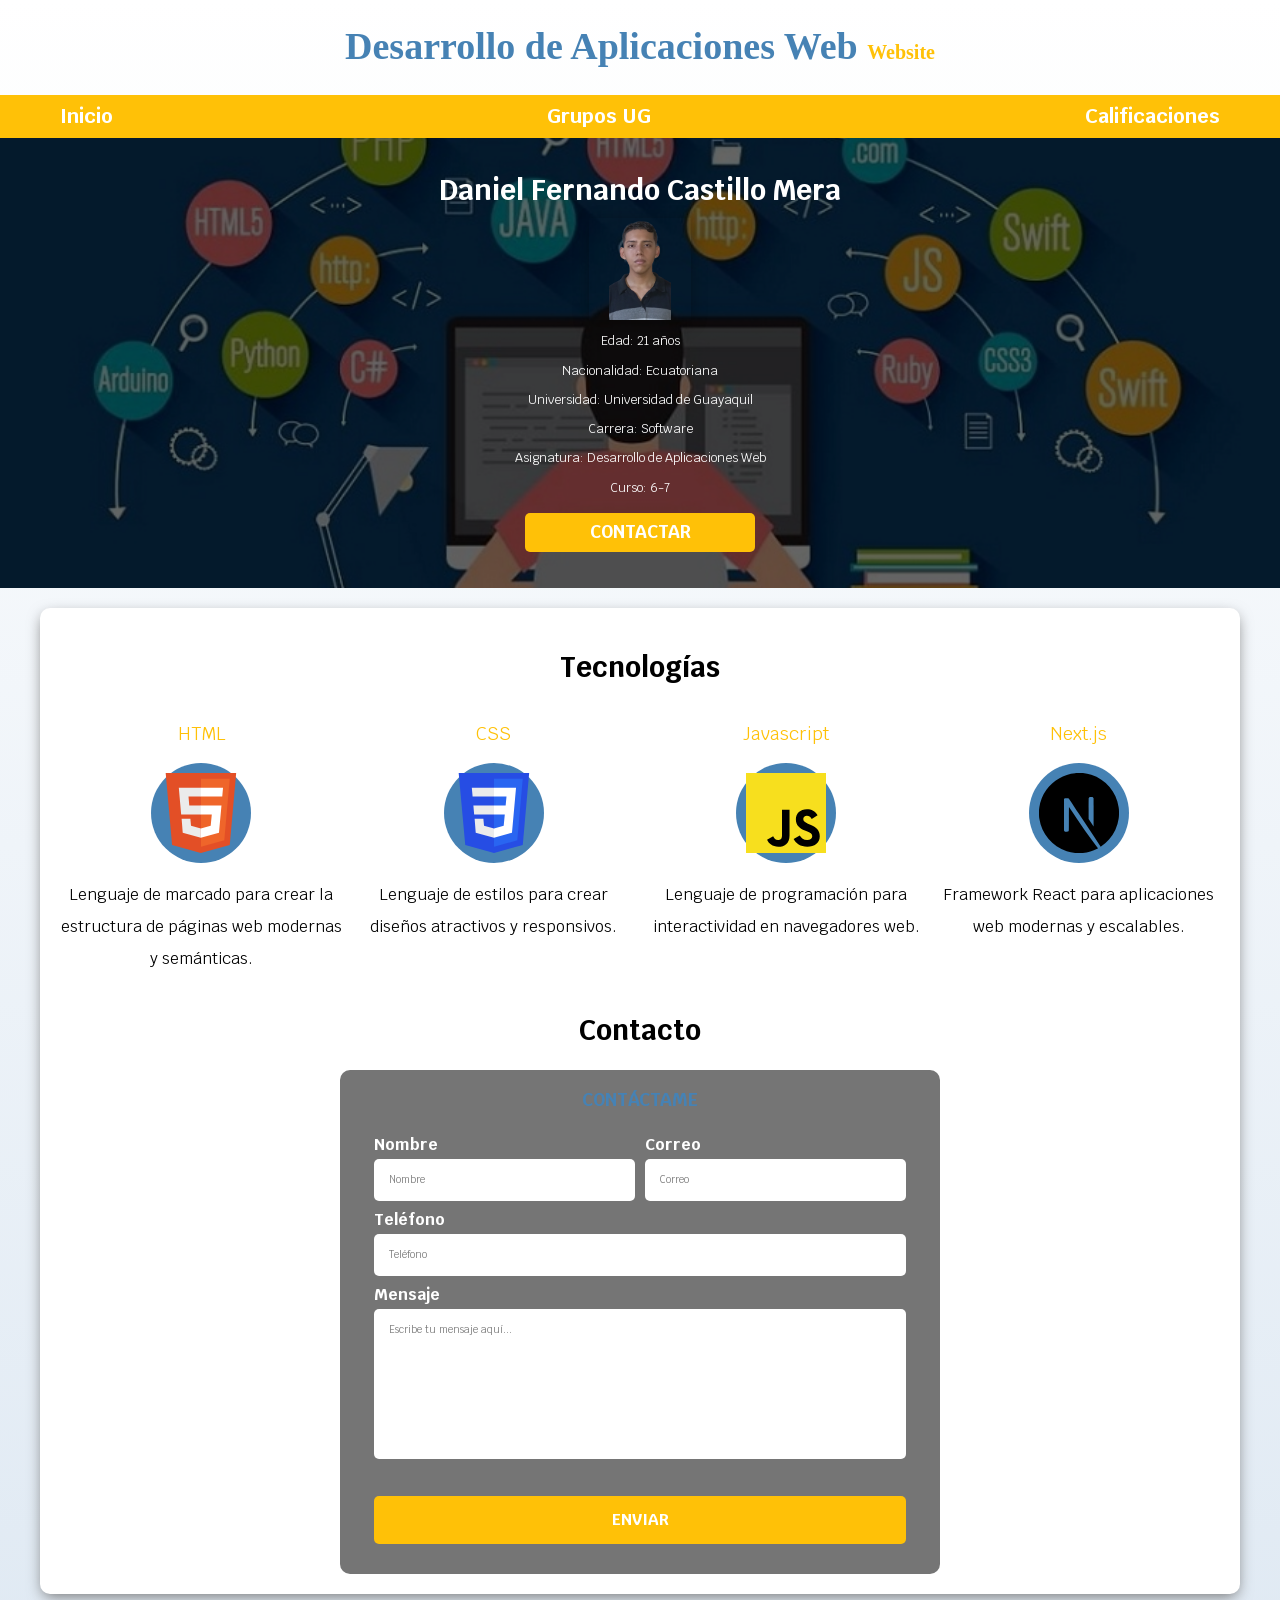
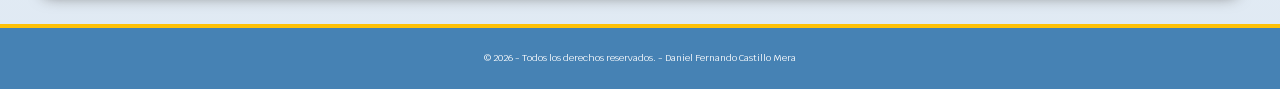
==== commit 21fd88cd: "FIX v2.0.0" ====
--- a/index.html
+++ b/index.html
@@ -1,13 +1,9 @@
 <!doctype html>
-<html lang="en">
-  <!-- el idioma -->
-   <head>
+<html lang="es">
+  <head>
     <meta charset="UTF-8" />
-    <!-- encoding, ñ, tildes-->
     <meta name="viewport" content="width=device-width, initial-scale=1.0" />
-    <!-- Navegador-->
-    <title>Hola mundo</title>
-    <!-- Titulo de la pagina-->
+    <title>DAW 6-7</title>
     <link rel="preload" href="css/normalize.css" as="style" />
     <link rel="stylesheet" href="css/normalize.css" />
     <link rel="preconnect" href="https://fonts.googleapis.com" />
@@ -24,7 +20,6 @@
       <h1 class="titulo">
         Desarrollo de Aplicaciones Web <span> Website </span>
       </h1>
-      <!--Utilizar un h1 por documento html-->
     </header>
 
     <div class="nav-bg">
@@ -37,86 +32,93 @@
 
     <section class="hero">
       <div class="contenido-hero">
-        <div class="hero-texto">
-          <p class="nombre">Daniel Fernando Castillo Mera</p>
-        </div>
-        <img class="foto-perfil" src="public/MI-FOTO-SIN-FONDO-FIX.png" alt="Daniel Fernando Castillo Mera"/>
-        <div class="hero-footer">
-          <p class="ubicacion">Guayaquil, Ecuador</p>
-          <a href="#contacto" class="btn-contacto">Contáctame</a>
-        </div>
+        <p class="nombre">Daniel Fernando Castillo Mera</p>
+        <img class="foto-hero" src="public/MI-FOTO-SIN-FONDO-FIX.png" alt="Daniel Fernando Castillo Mera"/>
+        <p class="edad">Edad: 21 años</p>
+        <p class="nacionalidad">Nacionalidad: Ecuatoriana</p>
+        <p class="universidad">Universidad: Universidad de Guayaquil</p>
+        <p class="carrera">Carrera: Software</p>
+        <p class="asignatura">Asignatura: Desarrollo de Aplicaciones Web</p>
+        <p class="curso">Curso: 6-7</p>
+        <a class="boton" href="#contacto">Contactar</a>
       </div>
     </section>
 
-    <main>
+    <main class="sombra">
       <h2>Tecnologías</h2>
-      <section>
-        <!-- Si tiene un heading como primer hijo se recomienda hacer un section-->
-        <h3>HTML</h3>
-        <p>
-            Next.js 15, React 19, TypeScript 5.9, Tailwind CSS 4.
-        </p>
-      </section>
-      <section>
-        <h3>Next.js 15</h3>
-        <p>
-          Lorem ipsum dolor sit amet, consectetur adipiscing elit. Nunc
-          vulputate efficitur diam, vel mollis leo.
-        </p>
-      </section>
-      <section>
-        <h3>React 19</h3>
-        <p>
-          Lorem ipsum dolor sit amet, consectetur adipiscing elit. Nunc
-          vulputate efficitur diam, vel mollis leo.
-        </p>
-      </section>
-      <section>
-        <h3>TypeScript 5.9</h3>
-        <p>
-          Lorem ipsum dolor sit amet, consectetur adipiscing elit. Nunc
-          vulputate efficitur diam, vel mollis php.
-        </p>
-      </section>
-      <section>
-        <h3>Tailwind CSS 4</h3>
-        <p>
-            Lorem ipsum dolor sit, amet consectetur adipisicing elit.
-        </p>
+      <div class="lenguajes">
+        <section class="lenguaje">
+          <h3>HTML</h3>
+          <div class="iconos">
+            <img src="iconos/html5.svg" alt="HTML5" />
+          </div>
+          <p>
+            Lenguaje de marcado para crear la estructura de páginas web modernas y semánticas.
+          </p>
+        </section>
+        <section class="lenguaje">
+          <h3>CSS</h3>
+          <div class="iconos">
+            <img src="iconos/CSS3.svg" alt="CSS3" />
+          </div>
+          <p>
+            Lenguaje de estilos para crear diseños atractivos y responsivos.
+          </p>
+        </section>
+        <section class="lenguaje">
+          <h3>Javascript</h3>
+          <div class="iconos">
+            <img src="iconos/JavaScript.svg" alt="JavaScript" />
+          </div>
+          <p>
+            Lenguaje de programación para interactividad en navegadores web.
+          </p>
+        </section>
+        <section class="lenguaje">
+          <h3>Next.js</h3>
+          <div class="iconos">
+            <img src="iconos/Nextjs15.svg" alt="Next.js 15" />
+          </div>
+          <p>
+            Framework React para aplicaciones web modernas y escalables.
+          </p>
+        </section>
+      </div>
+
+      <section id="contacto">
+        <h2>Contacto</h2>
+
+        <form class="formulario">
+          <fieldset>
+            <legend>Contáctame</legend>
+
+            <div class="contenedor-campos">
+              <div class="campo">
+                <label>Nombre</label>
+                <input class="input-text" type="text" placeholder="Nombre" />
+              </div>
+              <div class="campo">
+                <label>Correo</label>
+                <input class="input-text" type="email" placeholder="Correo" />
+              </div>
+              <div class="campo">
+                <label>Teléfono</label>
+                <input class="input-text" type="tel" placeholder="Teléfono" />
+              </div>
+              <div class="campo">
+                <label>Mensaje</label>
+                <textarea class="input-text" placeholder="Escribe tu mensaje aquí..."></textarea>
+              </div>
+            </div>
+            <div class="enviar">
+              <input class="boton" type="submit" value="Enviar" />
+            </div>
+          </fieldset>
+        </form>
       </section>
     </main>
-
-    <section id="contacto">
-      <h2>Contacto</h2>
-      <form>
-        <fieldset>
-          <legend>Escríbeme</legend>
-
-          <div>
-            <label>Nombres:</label>
-            <input type="text" placeholder="Juanito Carlos Pérez Palomino" />
-          </div>
-          <div>
-            <label>Correo:</label>
-            <input type="email" placeholder="juanito@ejemplo.com" />
-          </div>
-          <div>
-            <label>Teléfono:</label>
-            <input type="tel" placeholder="0912345678" />
-          </div>
-          <div>
-            <label>Mensaje:</label>
-            <textarea placeholder="Escribe tu mensaje aquí..."></textarea>
-          </div>
-          <div>
-            <input type="submit" value="Enviar" />
-          </div>
-        </fieldset>
-      </form>
-    </section>
-
-    <footer>
-      <p>2026 - Todos los derechos reservados. - Daniel Fernando Castillo Mera</p>
+    <footer class="footer">
+      <p>&copy; 2026 - Todos los derechos reservados. - Daniel Fernando Castillo Mera</p>
     </footer>
   </body>
 </html>
--- a/css/styles.css
+++ b/css/styles.css
@@ -9,22 +9,28 @@
 
 html {
   font-size: 62.5%;
-  scroll-behavior: smooth;
+  box-sizing: border-box;
+  scroll-snap-type: y mandatory;
+}
+*,
+*:before,
+*:after {
+  box-sizing: inherit;
 }
 
 body {
   font-size: 16px;
-  font-family: "Krub", sans-serif; /*colocarlo aca para que aplique a todo*/
-}
-/*1 rem = 10px*/
+  font-family: "Krub", sans-serif;
+  background-image: linear-gradient(to top, #dfe9f3 0%, var(--blanco) 100%);
+}
 
 .titulo {
-  /*no iniciar con numeros un class*/
   text-align: center;
   font-size: 3.8rem;
   color: var(--primario);
-  font-family: "Times New Roman", Times, serif; /*fuentes seguras*/
-}
+  font-family: "Times New Roman", Times, serif;
+}
+
 .titulo span {
   font-size: 2rem;
   color: var(--secundario);
@@ -36,8 +42,7 @@
   margin-right: auto;
   margin-bottom: 0rem;
   margin-left: auto;
-  /*margin: 0 auto 0 auto;    */
-  /* margin: 0 auto   */
+  padding: 0 1rem;
 }
 
 .nav-bg {
@@ -46,8 +51,10 @@
 
 .navegacion-principal {
   display: flex;
-  flex-direction: column; /*Por defecto es row*/
-  /*align-items: center; el justify de columns*/
+  flex-direction: column;
+  width: 100%;
+  scroll-snap-align: center;
+  scroll-snap-stop: always;
 }
 
 @media (min-width: 480px) {
@@ -55,6 +62,10 @@
     flex-direction: row;
     justify-content: space-between;
   }
+  
+  .hero {
+    height: 500px;
+  }
 }
 
 @media (min-width: 768px) {
@@ -62,6 +73,10 @@
     flex-direction: row;
     justify-content: space-between;
   }
+  
+  .hero {
+    height: 550px;
+  }
 }
 
 @media (min-width: 1140px) {
@@ -69,6 +84,10 @@
     flex-direction: row;
     justify-content: space-between;
   }
+  
+  .hero {
+    height: 600px;
+  }
 }
 
 @media (min-width: 1400px) {
@@ -76,11 +95,13 @@
     flex-direction: row;
     justify-content: space-between;
   }
+  
+  .hero {
+    height: 650px;
+  }
 }
 
 .navegacion-principal a {
-  /*background-color: var(--primario);
-  display: inline;*/
   display: block;
   text-align: center;
   padding: 1rem;
@@ -96,126 +117,382 @@
 }
 
 .hero {
+  background-image: url(../public/backgroun-developer-full-stack.jpg);
+  background-repeat: no-repeat;
+  background-size: cover;
+  background-position: center center;
+  height: 450px;
+  padding: 20px;
+  position: relative;
+  display: flex;
+  align-items: center;
+  justify-content: center;
+}
+
+.hero::before {
+  content: "";
+  position: absolute;
+  inset: 0;
+  background-color: rgb(0 0 0 / 60%);
+}
+
+.contenido-hero {
+  position: relative;
+  width: min(100%, 58rem);
+  display: flex;
+  flex-direction: column;
+  align-items: center;
+  justify-content: center;
+  gap: clamp(0.7rem, 1.2vw, 1.2rem);
+  padding: clamp(1rem, 2vw, 1.8rem) 1rem;
+  z-index: 1;
+}
+
+.contenido-hero p {
+  color: var(--blanco);
+}
+
+.nombre {
+  color: var(--blanco);
+  font-size: clamp(1.8rem, 2.4vw, 3rem);
+  font-weight: bold;
+  text-align: center;
+  margin: 0;
+}
+
+.edad,
+.nacionalidad,
+.universidad,
+.carrera,
+.asignatura,
+.curso {
+  color: var(--blanco);
+  font-size: clamp(0.95rem, 1.2vw, 1.25rem);
+  font-weight: normal;
+  text-align: center;
+  margin: 0;
+  line-height: 1.35;
+}
+
+.foto-hero {
+  width: clamp(8rem, 10vw, 12rem);
+  height: clamp(8rem, 10vw, 12rem);
+  object-fit: contain;
+  box-shadow: 0 4px 15px rgba(0, 0, 0, 0.3);
+}
+
+h1 {
+  font-size: 3.8rem;
+}
+
+h2 {
+  font-size: 2.8rem;
+}
+
+h3 {
+  font-size: 1.8rem;
+}
+
+h1,
+h2,
+h3 {
+  text-align: center;
+}
+
+.boton {
+  background-color: var(--secundario);
+  color: var(--blanco);
+  padding: 0.9rem 2rem;
+  margin-top: 0.5rem;
+  font-size: clamp(1.4rem, 1.8vw, 2rem);
+  text-decoration: none;
+  text-transform: uppercase;
+  font-weight: bold;
+  border-radius: 0.5rem;
+  width: min(100%, 24rem);
+  text-align: center;
+  border: none;
+  display: inline-block;
+}
+
+.boton:hover {
+  cursor: pointer;
+}
+
+@media (min-width: 480px) {
+  .boton {
+    width: min(100%, 22rem);
+    font-size: clamp(1.35rem, 1.6vw, 1.7rem);
+    padding: 0.8rem 2rem;
+  }
+  
+  .nombre {
+    font-size: clamp(2rem, 2.6vw, 3rem);
+  }
+  
+  .edad,
+  .nacionalidad,
+  .universidad,
+  .carrera,
+  .asignatura,
+  .curso {
+    font-size: clamp(1rem, 1.2vw, 1.2rem);
+  }
+  
+  .foto-hero {
+    width: clamp(8.5rem, 9vw, 11rem);
+    height: clamp(8.5rem, 9vw, 11rem);
+  }
+}
+
+@media (min-width: 768px) {
+  .boton {
+    width: min(100%, 23rem);
+    font-size: clamp(1.4rem, 1.5vw, 1.8rem);
+    padding: 0.9rem 2.2rem;
+  }
+  
+  .nombre {
+    font-size: clamp(2.2rem, 2.5vw, 3.2rem);
+  }
+  
+  .edad,
+  .nacionalidad,
+  .universidad,
+  .carrera,
+  .asignatura,
+  .curso {
+    font-size: clamp(1rem, 1.1vw, 1.25rem);
+  }
+  
+  .foto-hero {
+    width: clamp(9rem, 8.5vw, 11.5rem);
+    height: clamp(9rem, 8.5vw, 11.5rem);
+  }
+}
+
+@media (min-width: 1024px) {
+  .boton {
+    font-size: clamp(1.5rem, 1.4vw, 1.8rem);
+  }
+  
+  .nombre {
+    font-size: clamp(2.4rem, 2.2vw, 3.4rem);
+  }
+  
+  .edad,
+  .nacionalidad,
+  .universidad,
+  .carrera,
+  .asignatura,
+  .curso {
+    font-size: clamp(1rem, 1vw, 1.3rem);
+  }
+  
+  .foto-hero {
+    width: clamp(9.5rem, 8vw, 12rem);
+    height: clamp(9.5rem, 8vw, 12rem);
+  }
+}
+
+.sombra {
+  box-shadow: 0px 5px 15px -3px #707070;
+  background-color: var(--blanco);
   padding: 2rem;
-  background-color: var(--blanco);
-}
-
-.contenido-hero {
+  border-radius: 1rem;
+  margin-top: 2rem;
   max-width: 120rem;
+  margin-left: auto;
+  margin-right: auto;
+}
+
+@media (max-width: 768px) {
+  .sombra {
+    padding: 1.5rem;
+  }
+}
+
+@media (min-width: 768px) {
+  .lenguajes {
+    display: grid;
+    grid-template-columns: 1fr 1fr 1fr 1fr;
+    column-gap: 1rem;
+  }
+}
+
+.lenguajes {
+  scroll-snap-align: center;
+  scroll-snap-stop: always;
+}
+
+.lenguaje {
+  display: flex;
+  flex-direction: column;
+  align-items: center;
+}
+
+.lenguaje h3 {
+  color: var(--secundario);
+  font-weight: normal;
+}
+
+.lenguaje p {
+  line-height: 2;
+  text-align: center;
+}
+
+.lenguaje .iconos {
+  height: 10rem;
+  width: 10rem;
+  background-color: var(--primario);
+  border-radius: 50%;
+  display: flex;
+  flex-direction: row;
+  justify-content: center;
+  align-items: center;
+}
+
+.lenguaje .iconos img {
+  width: 8rem;
+  height: 8rem;
+  object-fit: contain;
+}
+
+.img-grupos {
+  max-width: 100%;
+  height: auto;
+  border-radius: 0.5rem;
+  margin: 1.5rem 0;
+  box-shadow: 0px 5px 15px -3px rgba(0,0,0,0.1);
+}
+
+.img-centro {
+  display: flex;
+  justify-content: center;
+  align-items: center;
+  margin: 2rem 0;
+}
+
+@media (max-width: 768px) {
+  .lenguajes {
+    grid-template-columns: 1fr;
+  }
+  
+  .navegacion-principal a {
+    font-size: 1.4rem;
+  }
+}
+
+.formulario {
+  background-color: var(--gris);
+  width: min(60rem, 100%);
   margin: 0 auto;
-  display: flex;
-  flex-direction: column;
-  gap: 2rem;
-}
-
-.hero-texto {
-  text-align: left;
-}
-
-.nombre {
-  font-size: 2.4rem;
+  padding: 2rem;
+  border-radius: 1rem;
+  scroll-snap-align: center;
+  scroll-snap-stop: always;
+}
+
+.formulario fieldset {
+  border: none;
+}
+
+.formulario legend {
+  text-align: center;
+  font-size: 1.8rem;
+  text-transform: uppercase;
+  font-weight: 700;
+  margin-bottom: 2rem;
+  color: var(--primario);
+}
+
+.campo {
+  margin-bottom: 1rem;
+}
+
+.campo textarea {
+  height: 15rem;
+  resize: none;
+}
+
+.campo label {
+  color: var(--blanco);
   font-weight: bold;
-  color: var(--primario);
+  margin-bottom: 0.5rem;
+  display: block;
+}
+
+.enviar {
+  display: flex;
+  justify-content: stretch;
+  width: 100%;
+  margin-top: 1rem;
+}
+
+.input-text {
+  width: 100%;
+  border: none;
+  padding: 1.5rem;
+  border-radius: 0.5rem;
+  font-family: "Krub", sans-serif;
+  font-size: 1rem;
+  box-sizing: border-box;
+  transition: all 0.3s ease;
+}
+
+.input-text:focus {
+  outline: 2px solid var(--primario);
+  box-shadow: 0 0 8px rgba(70, 130, 180, 0.5);
+}
+
+.enviar .boton {
+  width: 100%;
+  max-width: 100%;
+  min-height: 48.4px;
+  padding: 0;
+  font-size: 1.6rem;
+  border: none;
+  display: flex;
+  align-items: center;
+  justify-content: center;
+  flex: 1 1 auto;
   margin: 0;
 }
 
-.foto-perfil {
-  width: 100%;
-  max-width: 30rem;
-  height: auto;
-  object-fit: contain;
-}
-
-.hero-footer {
-  text-align: left;
-}
-
-.ubicacion {
-  font-size: 1.6rem;
-  color: var(--gris);
-  margin: 0 0 1rem 0;
-}
-
-.btn-contacto {
-  display: inline-block;
+@media (min-width: 768px) {
+  .contenedor-campos {
+    display: grid;
+    grid-template-columns: 1fr 1fr;
+    column-gap: 1rem;
+    grid-template-rows: auto auto 20rem;
+  }
+
+  .campo:nth-child(3),
+  .campo:nth-child(4) {
+    grid-column: 1/3;
+  }
+}
+
+@media (max-width: 767px) {
+  .contenedor-campos {
+    display: block;
+  }
+  
+  .campo {
+    margin-bottom: 1.5rem;
+  }
+}
+
+.footer {
+  text-align: center;
   background-color: var(--primario);
   color: var(--blanco);
-  padding: 1rem 2rem;
-  text-decoration: none;
-  border-radius: 0.5rem;
-  font-weight: bold;
-  transition: background-color 0.3s ease;
-}
-
-.btn-contacto:hover {
-  background-color: var(--secundario);
-  color: var(--oscuro);
-}
-
-@media (min-width: 480px) {
-  .hero {
-    padding: 3rem 2rem;
-  }
-
-  .nombre {
-    font-size: 2.8rem;
-  }
-
-  .foto-perfil {
-    max-width: 35rem;
-  }
-}
-
-@media (min-width: 768px) {
-  .hero {
-    padding: 4rem 2rem;
-  }
-
-  .contenido-hero {
-    flex-direction: row;
-    flex-wrap: wrap;
-    align-items: flex-start;
-    gap: 3rem;
-  }
-
-  .hero-texto {
-    flex: 1 1 100%;
-  }
-
-  .foto-perfil {
-    flex: 0 1 auto;
-    max-width: 40rem;
-  }
-
-  .hero-footer {
-    flex: 1 1 100%;
-  }
-
-  .nombre {
-    font-size: 3.2rem;
-  }
-}
-
-@media (min-width: 1024px) {
-  .hero {
-    padding: 5rem 2rem;
-  }
-
-  .foto-perfil {
-    max-width: 45rem;
-  }
-
-  .nombre {
-    font-size: 3.6rem;
-  }
-}
-
-@media (min-width: 1400px) {
-  .hero {
-    padding: 6rem 2rem;
-  }
-
-  .foto-perfil {
-    max-width: 50rem;
-  }
+  padding: 2rem;
+  margin-top: 3rem;
+  border-top: 4px solid var(--secundario);
+}
+
+.footer p {
+  margin: 0.5rem 0;
+  font-size: 0.95rem;
 }
--- a/css/styles.css
+++ b/css/styles.css
@@ -9,22 +9,28 @@
 
 html {
   font-size: 62.5%;
-  scroll-behavior: smooth;
+  box-sizing: border-box;
+  scroll-snap-type: y mandatory;
+}
+*,
+*:before,
+*:after {
+  box-sizing: inherit;
 }
 
 body {
   font-size: 16px;
-  font-family: "Krub", sans-serif; /*colocarlo aca para que aplique a todo*/
-}
-/*1 rem = 10px*/
+  font-family: "Krub", sans-serif;
+  background-image: linear-gradient(to top, #dfe9f3 0%, var(--blanco) 100%);
+}
 
 .titulo {
-  /*no iniciar con numeros un class*/
   text-align: center;
   font-size: 3.8rem;
   color: var(--primario);
-  font-family: "Times New Roman", Times, serif; /*fuentes seguras*/
-}
+  font-family: "Times New Roman", Times, serif;
+}
+
 .titulo span {
   font-size: 2rem;
   color: var(--secundario);
@@ -36,8 +42,7 @@
   margin-right: auto;
   margin-bottom: 0rem;
   margin-left: auto;
-  /*margin: 0 auto 0 auto;    */
-  /* margin: 0 auto   */
+  padding: 0 1rem;
 }
 
 .nav-bg {
@@ -46,8 +51,10 @@
 
 .navegacion-principal {
   display: flex;
-  flex-direction: column; /*Por defecto es row*/
-  /*align-items: center; el justify de columns*/
+  flex-direction: column;
+  width: 100%;
+  scroll-snap-align: center;
+  scroll-snap-stop: always;
 }
 
 @media (min-width: 480px) {
@@ -55,6 +62,10 @@
     flex-direction: row;
     justify-content: space-between;
   }
+  
+  .hero {
+    height: 500px;
+  }
 }
 
 @media (min-width: 768px) {
@@ -62,6 +73,10 @@
     flex-direction: row;
     justify-content: space-between;
   }
+  
+  .hero {
+    height: 550px;
+  }
 }
 
 @media (min-width: 1140px) {
@@ -69,6 +84,10 @@
     flex-direction: row;
     justify-content: space-between;
   }
+  
+  .hero {
+    height: 600px;
+  }
 }
 
 @media (min-width: 1400px) {
@@ -76,11 +95,13 @@
     flex-direction: row;
     justify-content: space-between;
   }
+  
+  .hero {
+    height: 650px;
+  }
 }
 
 .navegacion-principal a {
-  /*background-color: var(--primario);
-  display: inline;*/
   display: block;
   text-align: center;
   padding: 1rem;
@@ -96,126 +117,382 @@
 }
 
 .hero {
+  background-image: url(../public/backgroun-developer-full-stack.jpg);
+  background-repeat: no-repeat;
+  background-size: cover;
+  background-position: center center;
+  height: 450px;
+  padding: 20px;
+  position: relative;
+  display: flex;
+  align-items: center;
+  justify-content: center;
+}
+
+.hero::before {
+  content: "";
+  position: absolute;
+  inset: 0;
+  background-color: rgb(0 0 0 / 60%);
+}
+
+.contenido-hero {
+  position: relative;
+  width: min(100%, 58rem);
+  display: flex;
+  flex-direction: column;
+  align-items: center;
+  justify-content: center;
+  gap: clamp(0.7rem, 1.2vw, 1.2rem);
+  padding: clamp(1rem, 2vw, 1.8rem) 1rem;
+  z-index: 1;
+}
+
+.contenido-hero p {
+  color: var(--blanco);
+}
+
+.nombre {
+  color: var(--blanco);
+  font-size: clamp(1.8rem, 2.4vw, 3rem);
+  font-weight: bold;
+  text-align: center;
+  margin: 0;
+}
+
+.edad,
+.nacionalidad,
+.universidad,
+.carrera,
+.asignatura,
+.curso {
+  color: var(--blanco);
+  font-size: clamp(0.95rem, 1.2vw, 1.25rem);
+  font-weight: normal;
+  text-align: center;
+  margin: 0;
+  line-height: 1.35;
+}
+
+.foto-hero {
+  width: clamp(8rem, 10vw, 12rem);
+  height: clamp(8rem, 10vw, 12rem);
+  object-fit: contain;
+  box-shadow: 0 4px 15px rgba(0, 0, 0, 0.3);
+}
+
+h1 {
+  font-size: 3.8rem;
+}
+
+h2 {
+  font-size: 2.8rem;
+}
+
+h3 {
+  font-size: 1.8rem;
+}
+
+h1,
+h2,
+h3 {
+  text-align: center;
+}
+
+.boton {
+  background-color: var(--secundario);
+  color: var(--blanco);
+  padding: 0.9rem 2rem;
+  margin-top: 0.5rem;
+  font-size: clamp(1.4rem, 1.8vw, 2rem);
+  text-decoration: none;
+  text-transform: uppercase;
+  font-weight: bold;
+  border-radius: 0.5rem;
+  width: min(100%, 24rem);
+  text-align: center;
+  border: none;
+  display: inline-block;
+}
+
+.boton:hover {
+  cursor: pointer;
+}
+
+@media (min-width: 480px) {
+  .boton {
+    width: min(100%, 22rem);
+    font-size: clamp(1.35rem, 1.6vw, 1.7rem);
+    padding: 0.8rem 2rem;
+  }
+  
+  .nombre {
+    font-size: clamp(2rem, 2.6vw, 3rem);
+  }
+  
+  .edad,
+  .nacionalidad,
+  .universidad,
+  .carrera,
+  .asignatura,
+  .curso {
+    font-size: clamp(1rem, 1.2vw, 1.2rem);
+  }
+  
+  .foto-hero {
+    width: clamp(8.5rem, 9vw, 11rem);
+    height: clamp(8.5rem, 9vw, 11rem);
+  }
+}
+
+@media (min-width: 768px) {
+  .boton {
+    width: min(100%, 23rem);
+    font-size: clamp(1.4rem, 1.5vw, 1.8rem);
+    padding: 0.9rem 2.2rem;
+  }
+  
+  .nombre {
+    font-size: clamp(2.2rem, 2.5vw, 3.2rem);
+  }
+  
+  .edad,
+  .nacionalidad,
+  .universidad,
+  .carrera,
+  .asignatura,
+  .curso {
+    font-size: clamp(1rem, 1.1vw, 1.25rem);
+  }
+  
+  .foto-hero {
+    width: clamp(9rem, 8.5vw, 11.5rem);
+    height: clamp(9rem, 8.5vw, 11.5rem);
+  }
+}
+
+@media (min-width: 1024px) {
+  .boton {
+    font-size: clamp(1.5rem, 1.4vw, 1.8rem);
+  }
+  
+  .nombre {
+    font-size: clamp(2.4rem, 2.2vw, 3.4rem);
+  }
+  
+  .edad,
+  .nacionalidad,
+  .universidad,
+  .carrera,
+  .asignatura,
+  .curso {
+    font-size: clamp(1rem, 1vw, 1.3rem);
+  }
+  
+  .foto-hero {
+    width: clamp(9.5rem, 8vw, 12rem);
+    height: clamp(9.5rem, 8vw, 12rem);
+  }
+}
+
+.sombra {
+  box-shadow: 0px 5px 15px -3px #707070;
+  background-color: var(--blanco);
   padding: 2rem;
-  background-color: var(--blanco);
-}
-
-.contenido-hero {
+  border-radius: 1rem;
+  margin-top: 2rem;
   max-width: 120rem;
+  margin-left: auto;
+  margin-right: auto;
+}
+
+@media (max-width: 768px) {
+  .sombra {
+    padding: 1.5rem;
+  }
+}
+
+@media (min-width: 768px) {
+  .lenguajes {
+    display: grid;
+    grid-template-columns: 1fr 1fr 1fr 1fr;
+    column-gap: 1rem;
+  }
+}
+
+.lenguajes {
+  scroll-snap-align: center;
+  scroll-snap-stop: always;
+}
+
+.lenguaje {
+  display: flex;
+  flex-direction: column;
+  align-items: center;
+}
+
+.lenguaje h3 {
+  color: var(--secundario);
+  font-weight: normal;
+}
+
+.lenguaje p {
+  line-height: 2;
+  text-align: center;
+}
+
+.lenguaje .iconos {
+  height: 10rem;
+  width: 10rem;
+  background-color: var(--primario);
+  border-radius: 50%;
+  display: flex;
+  flex-direction: row;
+  justify-content: center;
+  align-items: center;
+}
+
+.lenguaje .iconos img {
+  width: 8rem;
+  height: 8rem;
+  object-fit: contain;
+}
+
+.img-grupos {
+  max-width: 100%;
+  height: auto;
+  border-radius: 0.5rem;
+  margin: 1.5rem 0;
+  box-shadow: 0px 5px 15px -3px rgba(0,0,0,0.1);
+}
+
+.img-centro {
+  display: flex;
+  justify-content: center;
+  align-items: center;
+  margin: 2rem 0;
+}
+
+@media (max-width: 768px) {
+  .lenguajes {
+    grid-template-columns: 1fr;
+  }
+  
+  .navegacion-principal a {
+    font-size: 1.4rem;
+  }
+}
+
+.formulario {
+  background-color: var(--gris);
+  width: min(60rem, 100%);
   margin: 0 auto;
-  display: flex;
-  flex-direction: column;
-  gap: 2rem;
-}
-
-.hero-texto {
-  text-align: left;
-}
-
-.nombre {
-  font-size: 2.4rem;
+  padding: 2rem;
+  border-radius: 1rem;
+  scroll-snap-align: center;
+  scroll-snap-stop: always;
+}
+
+.formulario fieldset {
+  border: none;
+}
+
+.formulario legend {
+  text-align: center;
+  font-size: 1.8rem;
+  text-transform: uppercase;
+  font-weight: 700;
+  margin-bottom: 2rem;
+  color: var(--primario);
+}
+
+.campo {
+  margin-bottom: 1rem;
+}
+
+.campo textarea {
+  height: 15rem;
+  resize: none;
+}
+
+.campo label {
+  color: var(--blanco);
   font-weight: bold;
-  color: var(--primario);
+  margin-bottom: 0.5rem;
+  display: block;
+}
+
+.enviar {
+  display: flex;
+  justify-content: stretch;
+  width: 100%;
+  margin-top: 1rem;
+}
+
+.input-text {
+  width: 100%;
+  border: none;
+  padding: 1.5rem;
+  border-radius: 0.5rem;
+  font-family: "Krub", sans-serif;
+  font-size: 1rem;
+  box-sizing: border-box;
+  transition: all 0.3s ease;
+}
+
+.input-text:focus {
+  outline: 2px solid var(--primario);
+  box-shadow: 0 0 8px rgba(70, 130, 180, 0.5);
+}
+
+.enviar .boton {
+  width: 100%;
+  max-width: 100%;
+  min-height: 48.4px;
+  padding: 0;
+  font-size: 1.6rem;
+  border: none;
+  display: flex;
+  align-items: center;
+  justify-content: center;
+  flex: 1 1 auto;
   margin: 0;
 }
 
-.foto-perfil {
-  width: 100%;
-  max-width: 30rem;
-  height: auto;
-  object-fit: contain;
-}
-
-.hero-footer {
-  text-align: left;
-}
-
-.ubicacion {
-  font-size: 1.6rem;
-  color: var(--gris);
-  margin: 0 0 1rem 0;
-}
-
-.btn-contacto {
-  display: inline-block;
+@media (min-width: 768px) {
+  .contenedor-campos {
+    display: grid;
+    grid-template-columns: 1fr 1fr;
+    column-gap: 1rem;
+    grid-template-rows: auto auto 20rem;
+  }
+
+  .campo:nth-child(3),
+  .campo:nth-child(4) {
+    grid-column: 1/3;
+  }
+}
+
+@media (max-width: 767px) {
+  .contenedor-campos {
+    display: block;
+  }
+  
+  .campo {
+    margin-bottom: 1.5rem;
+  }
+}
+
+.footer {
+  text-align: center;
   background-color: var(--primario);
   color: var(--blanco);
-  padding: 1rem 2rem;
-  text-decoration: none;
-  border-radius: 0.5rem;
-  font-weight: bold;
-  transition: background-color 0.3s ease;
-}
-
-.btn-contacto:hover {
-  background-color: var(--secundario);
-  color: var(--oscuro);
-}
-
-@media (min-width: 480px) {
-  .hero {
-    padding: 3rem 2rem;
-  }
-
-  .nombre {
-    font-size: 2.8rem;
-  }
-
-  .foto-perfil {
-    max-width: 35rem;
-  }
-}
-
-@media (min-width: 768px) {
-  .hero {
-    padding: 4rem 2rem;
-  }
-
-  .contenido-hero {
-    flex-direction: row;
-    flex-wrap: wrap;
-    align-items: flex-start;
-    gap: 3rem;
-  }
-
-  .hero-texto {
-    flex: 1 1 100%;
-  }
-
-  .foto-perfil {
-    flex: 0 1 auto;
-    max-width: 40rem;
-  }
-
-  .hero-footer {
-    flex: 1 1 100%;
-  }
-
-  .nombre {
-    font-size: 3.2rem;
-  }
-}
-
-@media (min-width: 1024px) {
-  .hero {
-    padding: 5rem 2rem;
-  }
-
-  .foto-perfil {
-    max-width: 45rem;
-  }
-
-  .nombre {
-    font-size: 3.6rem;
-  }
-}
-
-@media (min-width: 1400px) {
-  .hero {
-    padding: 6rem 2rem;
-  }
-
-  .foto-perfil {
-    max-width: 50rem;
-  }
+  padding: 2rem;
+  margin-top: 3rem;
+  border-top: 4px solid var(--secundario);
+}
+
+.footer p {
+  margin: 0.5rem 0;
+  font-size: 0.95rem;
 }
